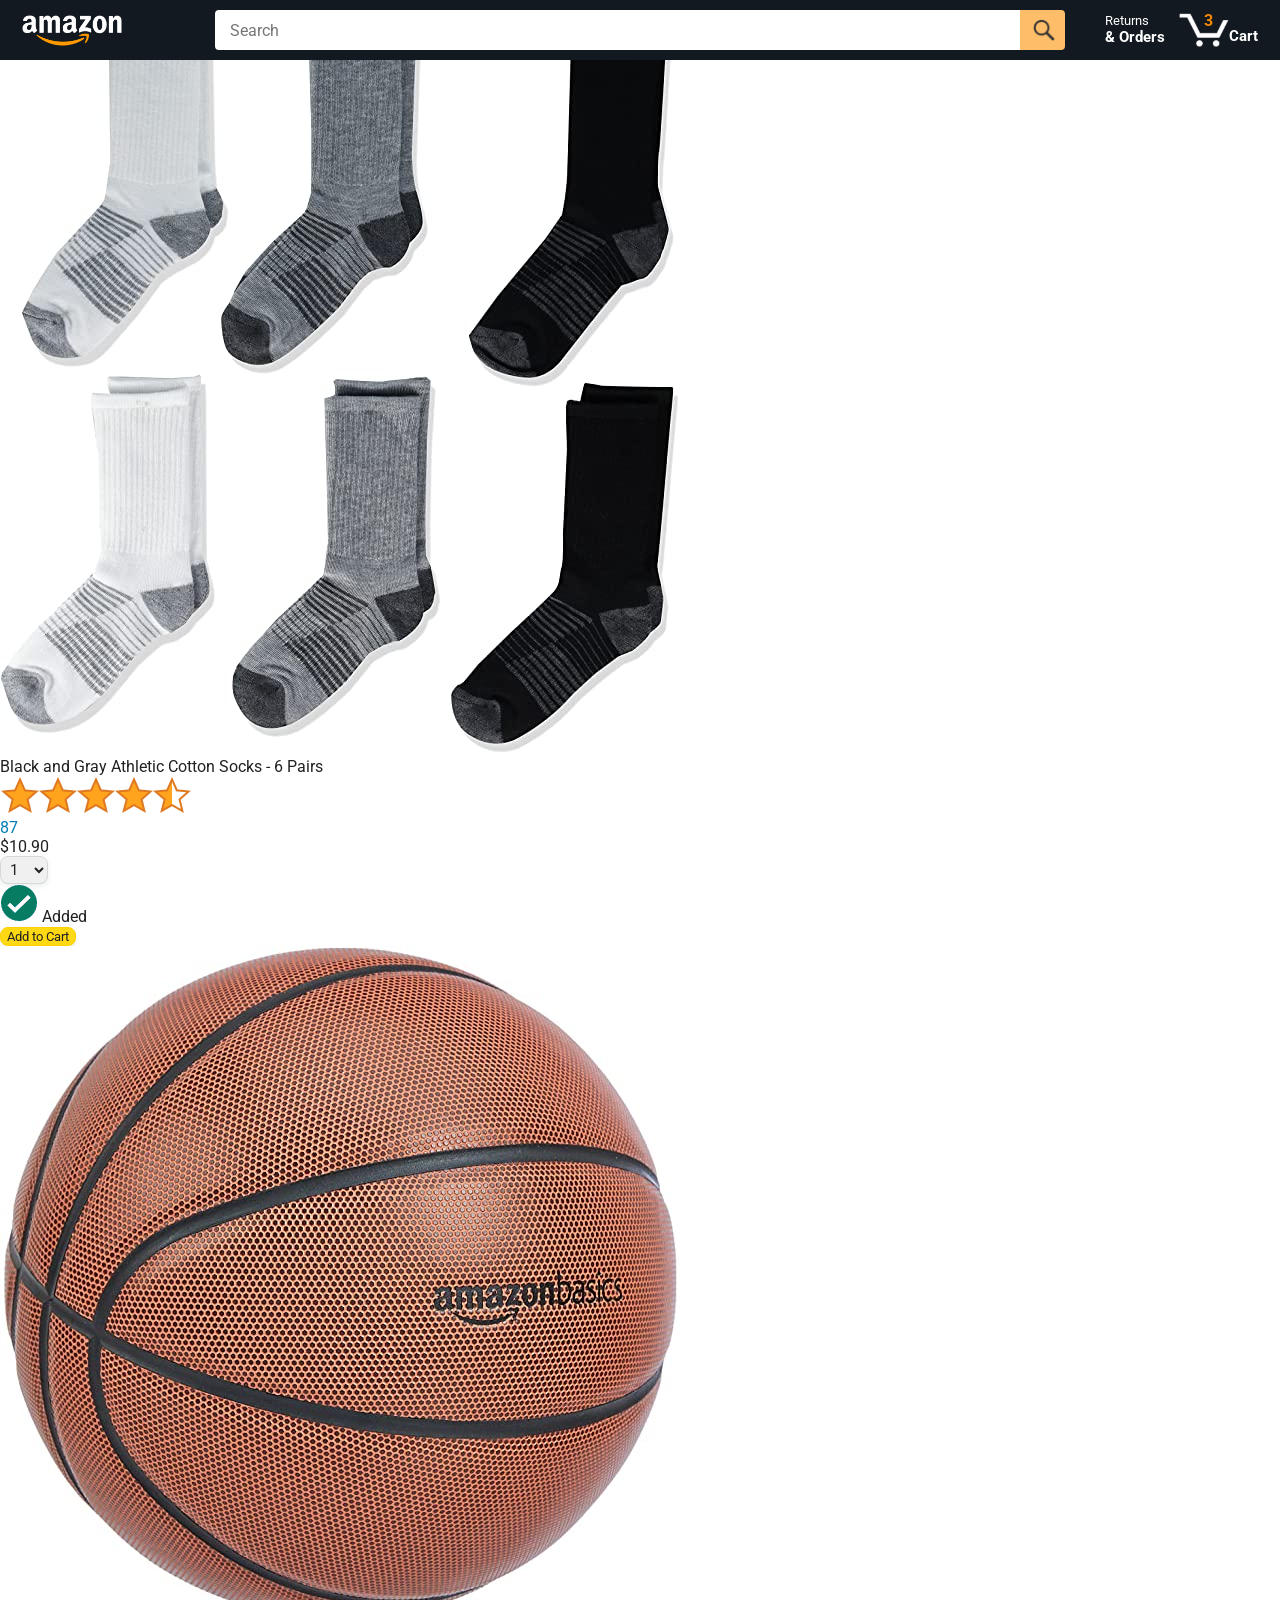
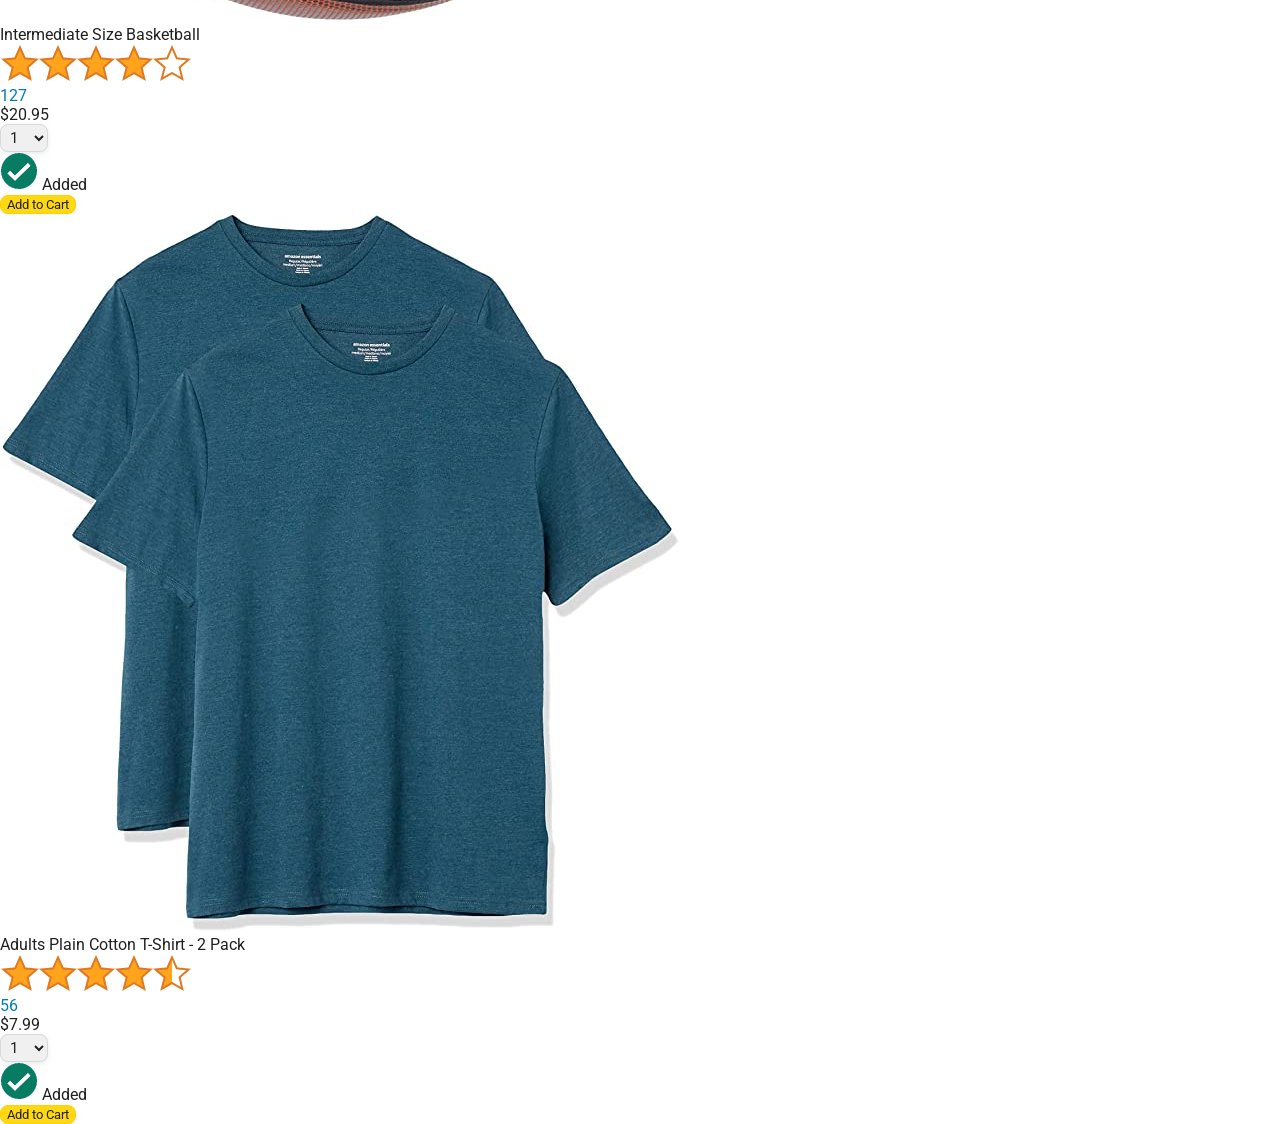
==== amazon.html @ 04059aeb "first commit" ====
<!DOCTYPE html>
<html>
  <head>
    <title>Amazon Project</title>

    <!-- This code is needed for responsive design to work.
      (Responsive design = make the website look good on
      smaller screen sizes like a phone or a tablet). -->
    <meta name="viewport" content="width=device-width, initial-scale=1">

    <!-- Load a font called Roboto from Google Fonts. -->
    <link rel="preconnect" href="https://fonts.googleapis.com">
    <link rel="preconnect" href="https://fonts.gstatic.com" crossorigin>
    <link href="https://fonts.googleapis.com/css2?family=Roboto:wght@400;500;700&display=swap" rel="stylesheet">

    <!-- Here are the CSS files for this page. -->
    <link rel="stylesheet" href="styles/shared/general.css">
    <link rel="stylesheet" href="styles/shared/amazon-header.css">
    <link rel="stylesheet" href="styles/pages/amazon.css">
  </head>
  <body>
    <div class="amazon-header">
      <div class="amazon-header-left-section">
        <a href="amazon.html" class="header-link">
          <img class="amazon-logo"
            src="images/amazon-logo-white.png">
          <img class="amazon-mobile-logo"
            src="images/amazon-mobile-logo-white.png">
        </a>
      </div>

      <div class="amazon-header-middle-section">
        <input class="search-bar" type="text" placeholder="Search">

        <button class="search-button">
          <img class="search-icon" src="images/icons/search-icon.png">
        </button>
      </div>
      <!-- loose-->
      <div class="amazon-header-right-section">
        <a class="orders-link header-link" href="orders.html">
          <span class="returns-text">Returns</span>
          <span class="orders-text">& Orders</span>
        </a>

        <a class="cart-link header-link" href="checkout.html">
          <img class="cart-icon" src="images/icons/cart-icon.png">
          <div class="cart-quantity">3</div>
          <div class="cart-text">Cart</div>
        </a>
      </div>
    </div>
    
    <div class="main">
      <div class="products-grid">
        <div class="product-container">
          <div class="product-image-container">
            <img class="product-image"
              src="images/products/athletic-cotton-socks-6-pairs.jpg">
          </div>

          <div class="product-name limit-text-to-2-lines">
            Black and Gray Athletic Cotton Socks - 6 Pairs
          </div>

          <div class="product-rating-container">
            <img class="product-rating-stars"
              src="images/ratings/rating-45.png">
            <div class="product-rating-count link-primary">
              87
            </div>
          </div>

          <div class="product-price">
            $10.90
          </div>

          <div class="product-quantity-container">
            <select>
              <option selected value="1">1</option>
              <option value="2">2</option>
              <option value="3">3</option>
              <option value="4">4</option>
              <option value="5">5</option>
              <option value="6">6</option>
              <option value="7">7</option>
              <option value="8">8</option>
              <option value="9">9</option>
              <option value="10">10</option>
            </select>
          </div>

          <div class="product-spacer"></div>

          <div class="added-to-cart">
            <img src="images/icons/checkmark.png">
            Added
          </div>

          <button class="add-to-cart-button button-primary">
            Add to Cart
          </button>
        </div>

        <div class="product-container">
          <div class="product-image-container">
            <img class="product-image"
              src="images/products/intermediate-composite-basketball.jpg">
          </div>

          <div class="product-name limit-text-to-2-lines">
            Intermediate Size Basketball
          </div>

          <div class="product-rating-container">
            <img class="product-rating-stars"
              src="images/ratings/rating-40.png">
            <div class="product-rating-count link-primary">
              127
            </div>
          </div>

          <div class="product-price">
            $20.95
          </div>

          <div class="product-quantity-container">
            <select>
              <option selected value="1">1</option>
              <option value="2">2</option>
              <option value="3">3</option>
              <option value="4">4</option>
              <option value="5">5</option>
              <option value="6">6</option>
              <option value="7">7</option>
              <option value="8">8</option>
              <option value="9">9</option>
              <option value="10">10</option>
            </select>
          </div>

          <div class="product-spacer"></div>

          <div class="added-to-cart">
            <img src="images/icons/checkmark.png">
            Added
          </div>

          <button class="add-to-cart-button button-primary">
            Add to Cart
          </button>
        </div>

        <div class="product-container">
          <div class="product-image-container">
            <img class="product-image"
              src="images/products/adults-plain-cotton-tshirt-2-pack-teal.jpg">
          </div>

          <div class="product-name limit-text-to-2-lines">
            Adults Plain Cotton T-Shirt - 2 Pack
          </div>

          <div class="product-rating-container">
            <img class="product-rating-stars"
              src="images/ratings/rating-45.png">
            <div class="product-rating-count link-primary">
              56
            </div>
          </div>

          <div class="product-price">
            $7.99
          </div>

          <div class="product-quantity-container">
            <select>
              <option selected value="1">1</option>
              <option value="2">2</option>
              <option value="3">3</option>
              <option value="4">4</option>
              <option value="5">5</option>
              <option value="6">6</option>
              <option value="7">7</option>
              <option value="8">8</option>
              <option value="9">9</option>
              <option value="10">10</option>
            </select>
          </div>

          <div class="product-spacer"></div>

          <div class="added-to-cart">
            <img src="images/icons/checkmark.png">
            Added
          </div>

          <button class="add-to-cart-button button-primary">
            Add to Cart
          </button>
        </div>
      </div>
    </div>
  </body>
</html>
---- styles/shared/general.css ----
body {
  font-family: Roboto, Arial;
  color: rgb(33, 33, 33);
  /* The <body> element has a default margin of 8px
     on all sides. This removes the default margins. */
  margin: 0;
}

/* <p> elements have a default margin on the top
   and bottom. This removes the default margins. */
p {
  margin: 0;
}

button {
  cursor: pointer;
}

select {
  cursor: pointer;
}

input, select, button {
  font-family: Roboto, Arial;
}

.button-primary {
  color: rgb(33, 33, 33);
  background-color: rgb(255, 216, 20);
  border: 1px solid rgb(252, 210, 0);
  border-radius: 8px;
  cursor: pointer;
  box-shadow: 0 2px 5px rgba(213, 217, 217, 0.5);
}

.button-primary:hover {
  background-color: rgb(247, 202, 0);
  border: 1px solid rgb(242, 194, 0);
}

.button-primary:active {
  background: rgb(255, 216, 20);
  border-color: rgb(252, 210, 0);
  box-shadow: none;
}

.button-secondary {
  color: rgb(33, 33, 33);
  background: white;
  border: 1px solid rgb(213, 217, 217);
  border-radius: 8px;
  cursor: pointer;
  box-shadow: 0 2px 5px rgba(213, 217, 217, 0.5);
}

.button-secondary:hover {
  background-color: rgb(247, 250, 250);
}

.button-secondary:active {
  background-color: rgb(237, 253, 255);
  box-shadow: none;
}

/* These styles will limit text to 2 lines. Anything
   beyond 2 lines will be replaced with "..."
   You can find this code by using an A.I. tool or by
   searching in Google.
   https://css-tricks.com/almanac/properties/l/line-clamp/ */
.limit-text-to-2-lines {
  display: -webkit-box;
  -webkit-line-clamp: 2;
  -webkit-box-orient: vertical;
  overflow: hidden;
}

.link-primary {
  color: rgb(1, 124, 182);
  cursor: pointer;
}

.link-primary:hover {
  color: rgb(196, 80, 0);
}

/* Styles for dropdown selectors. */
select {
  color: rgb(33, 33, 33);
  background-color: rgb(240, 240, 240);
  border: 1px solid rgb(213, 217, 217);
  border-radius: 8px;
  padding: 3px 5px;
  font-size: 15px;
  cursor: pointer;
  box-shadow: 0 2px 5px rgba(213, 217, 217, 0.5);
}

select:focus,
input:focus {
  outline: 2px solid rgb(255, 153, 0);
}
---- styles/shared/amazon-header.css ----
.amazon-header {
  background-color: rgb(19, 25, 33);
  color: white;
  padding-left: 15px;
  padding-right: 15px;

  display: flex;
  align-items: center;
  justify-content: space-between;

  position: fixed;
  top: 0;
  left: 0;
  right: 0;
  height: 60px;
}

.amazon-header-left-section {
  width: 180px;
}

@media (max-width: 800px) {
  .amazon-header-left-section {
    width: unset;
  }
}

.header-link {
  display: inline-block;
  padding: 6px;
  border-radius: 2px;
  cursor: pointer;
  text-decoration: none;
  border: 1px solid rgba(0, 0, 0, 0);
}

.header-link:hover {
  border: 1px solid white;
}

.amazon-logo {
  width: 100px;
  margin-top: 5px;
}

.amazon-mobile-logo {
  display: none;
}

@media (max-width: 575px) {
  .amazon-logo {
    display: none;
  }

  .amazon-mobile-logo {
    display: block;
    height: 35px;
    margin-top: 5px;
  }
}

.amazon-header-middle-section {
  flex: 1;
  max-width: 850px;
  margin-left: 10px;
  margin-right: 10px;
  display: flex;
}

.search-bar {
  flex: 1;
  width: 0;
  font-size: 16px;
  height: 38px;
  padding-left: 15px;
  border: none;
  border-top-left-radius: 4px;
  border-bottom-left-radius: 4px;
  border-top-right-radius: 0;
  border-bottom-right-radius: 0;
}

.search-button {
  background-color: rgb(254, 189, 105);
  border: none;
  width: 45px;
  height: 40px;
  border-top-right-radius: 4px;
  border-bottom-right-radius: 4px;
  flex-shrink: 0;
}

.search-icon {
  height: 22px;
  margin-left: 2px;
  margin-top: 3px;
}

.amazon-header-right-section {
  width: 180px;
  flex-shrink: 0;
  display: flex;
  justify-content: end;
}

.orders-link {
  color: white;
}

.returns-text {
  display: block;
  font-size: 13px;
}

.orders-text {
  display: block;
  font-size: 15px;
  font-weight: 700;
}

.cart-link {
  color: white;
  display: flex;
  align-items: center;
  position: relative;
}

.cart-icon {
  width: 50px;
}

.cart-text {
  margin-top: 12px;
  font-size: 15px;
  font-weight: 700;
}

.cart-quantity {
  color: rgb(240, 136, 4);
  font-size: 16px;
  font-weight: 700;

  position: absolute;
  top: 4px;
  left: 22px;
  
  width: 26px;
  text-align: center;
}
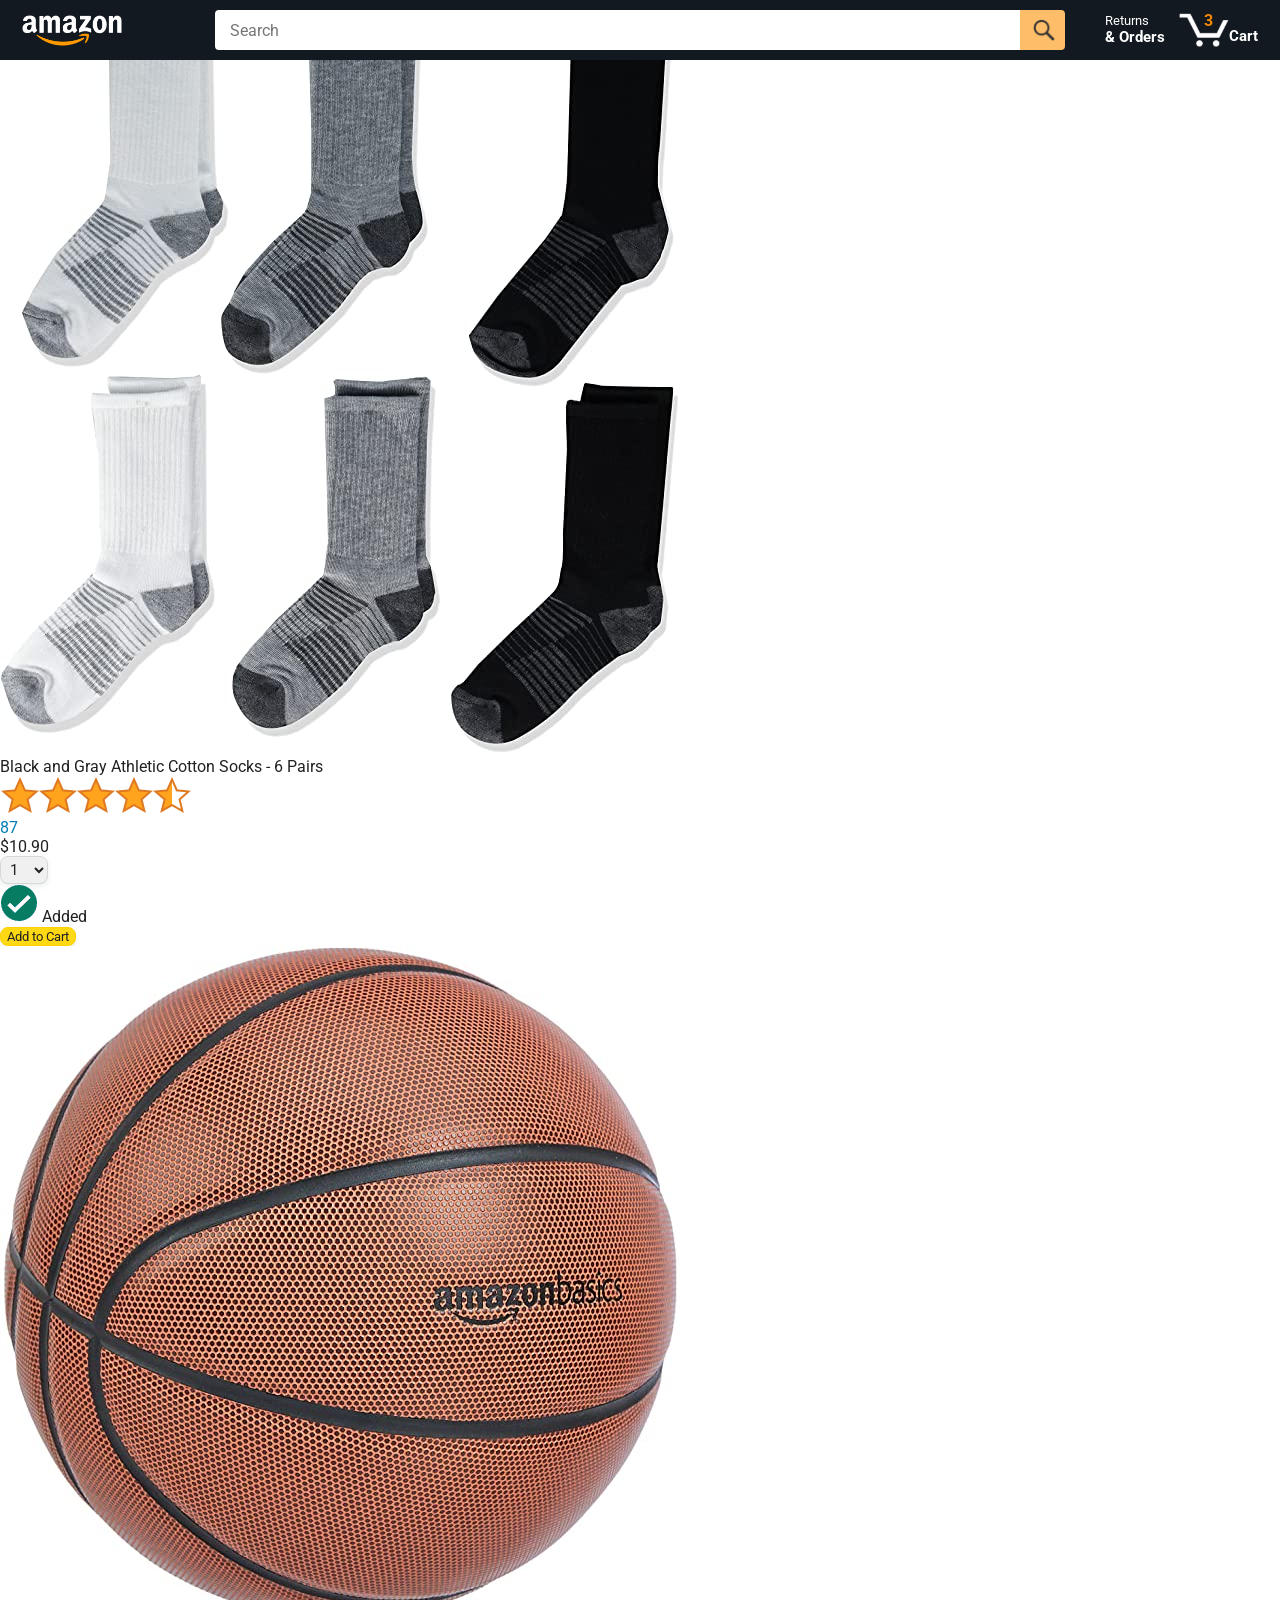
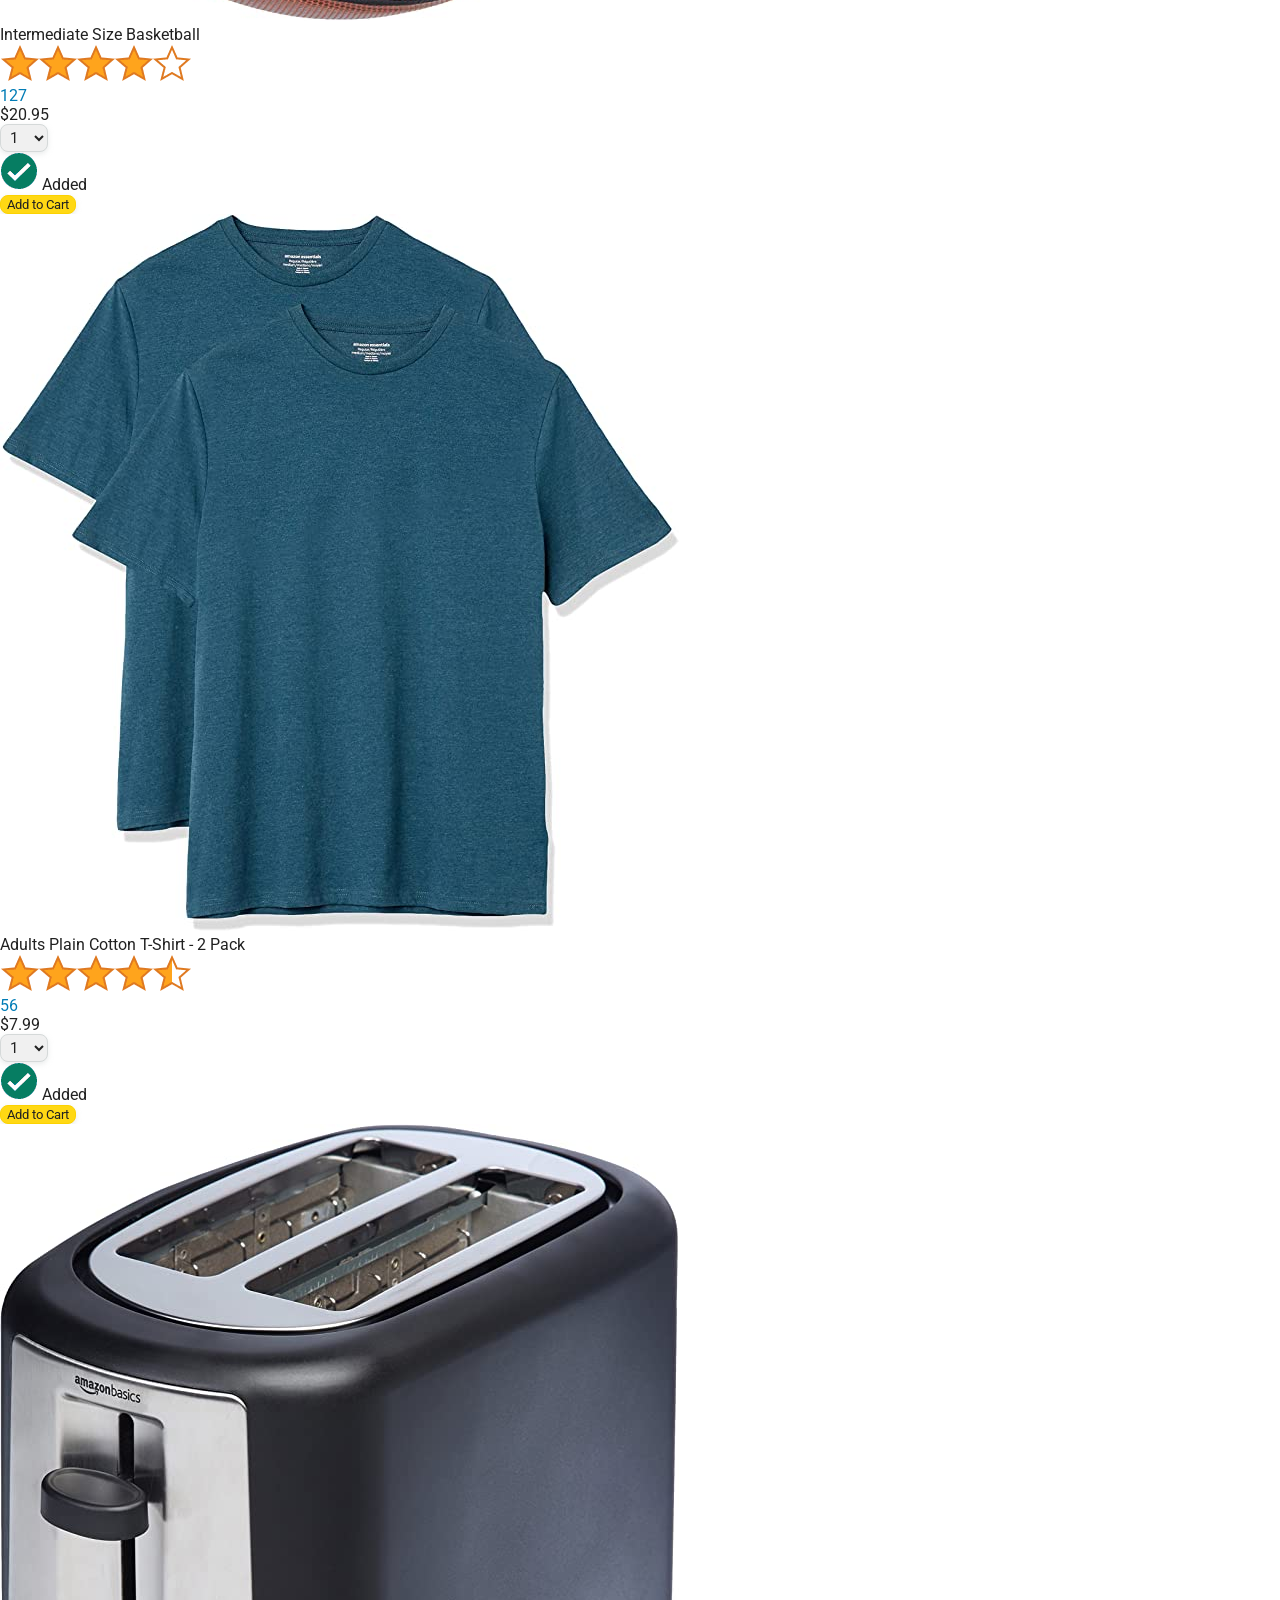
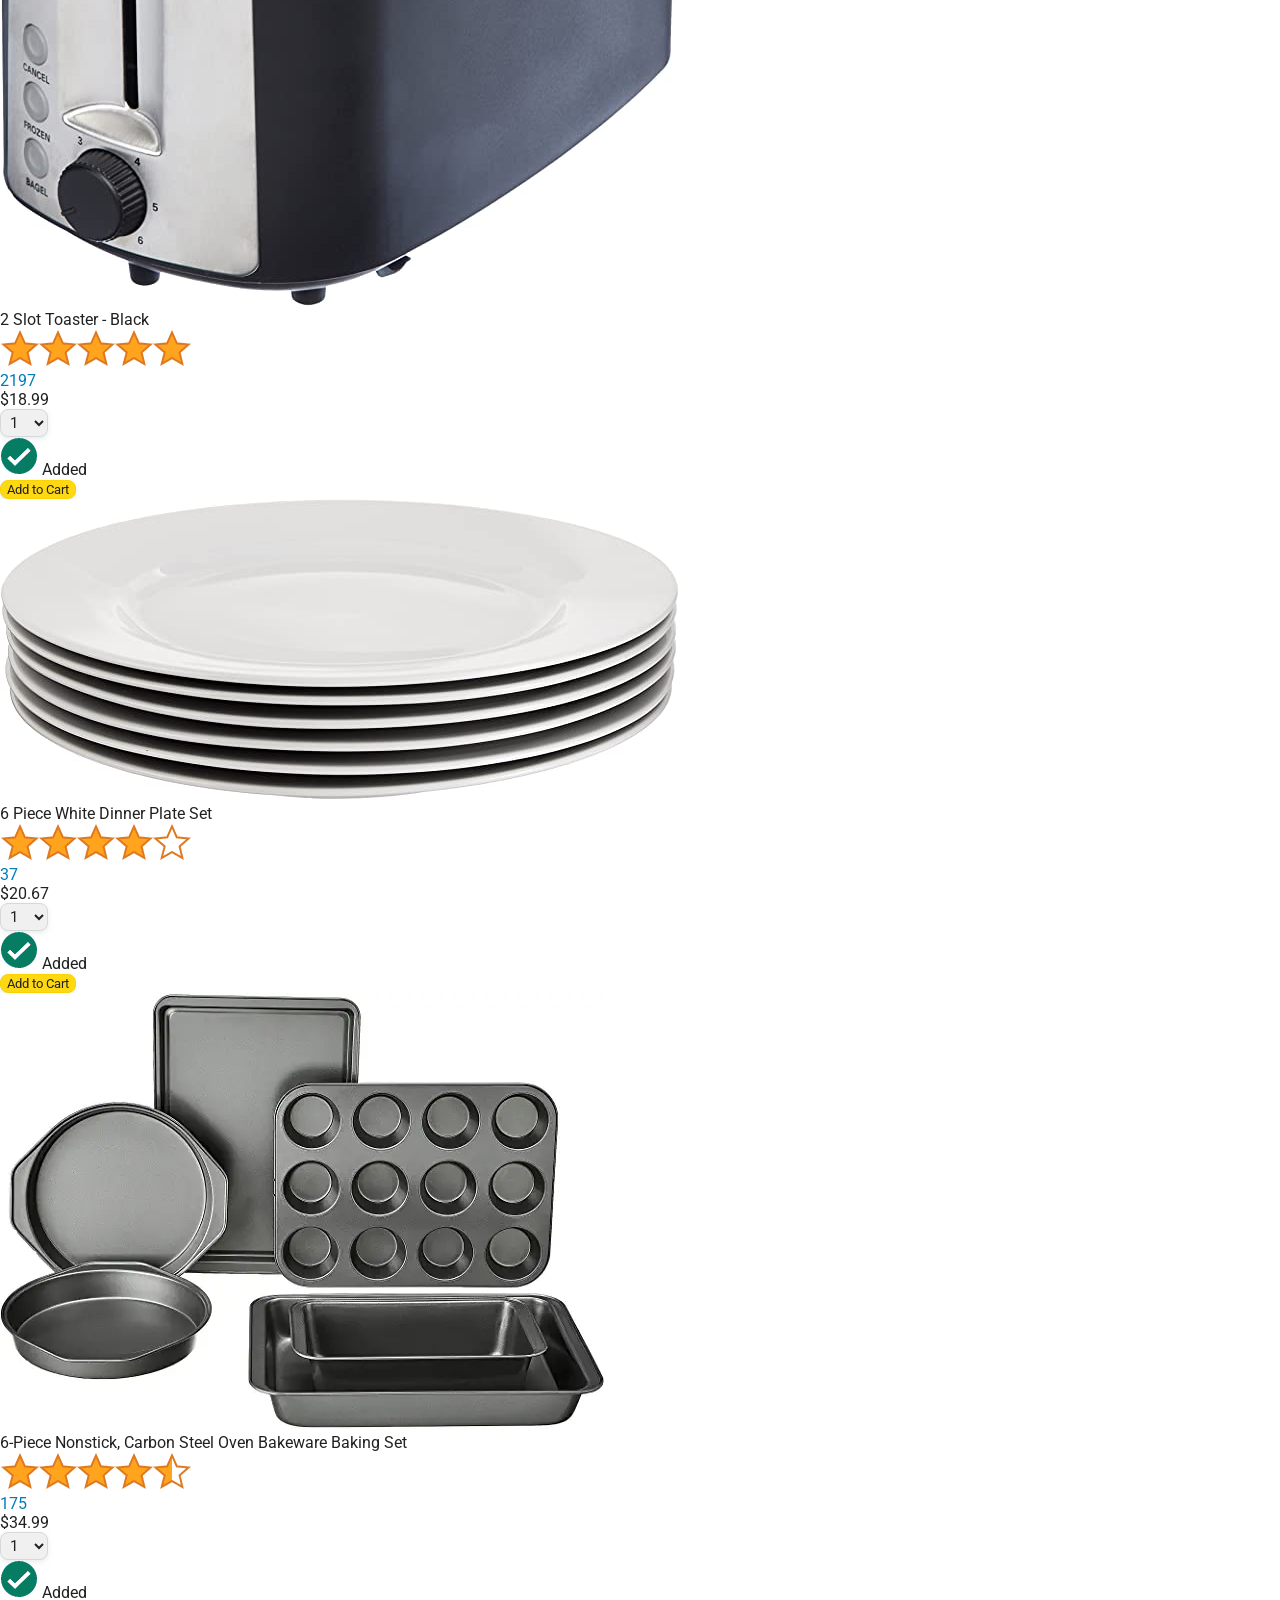
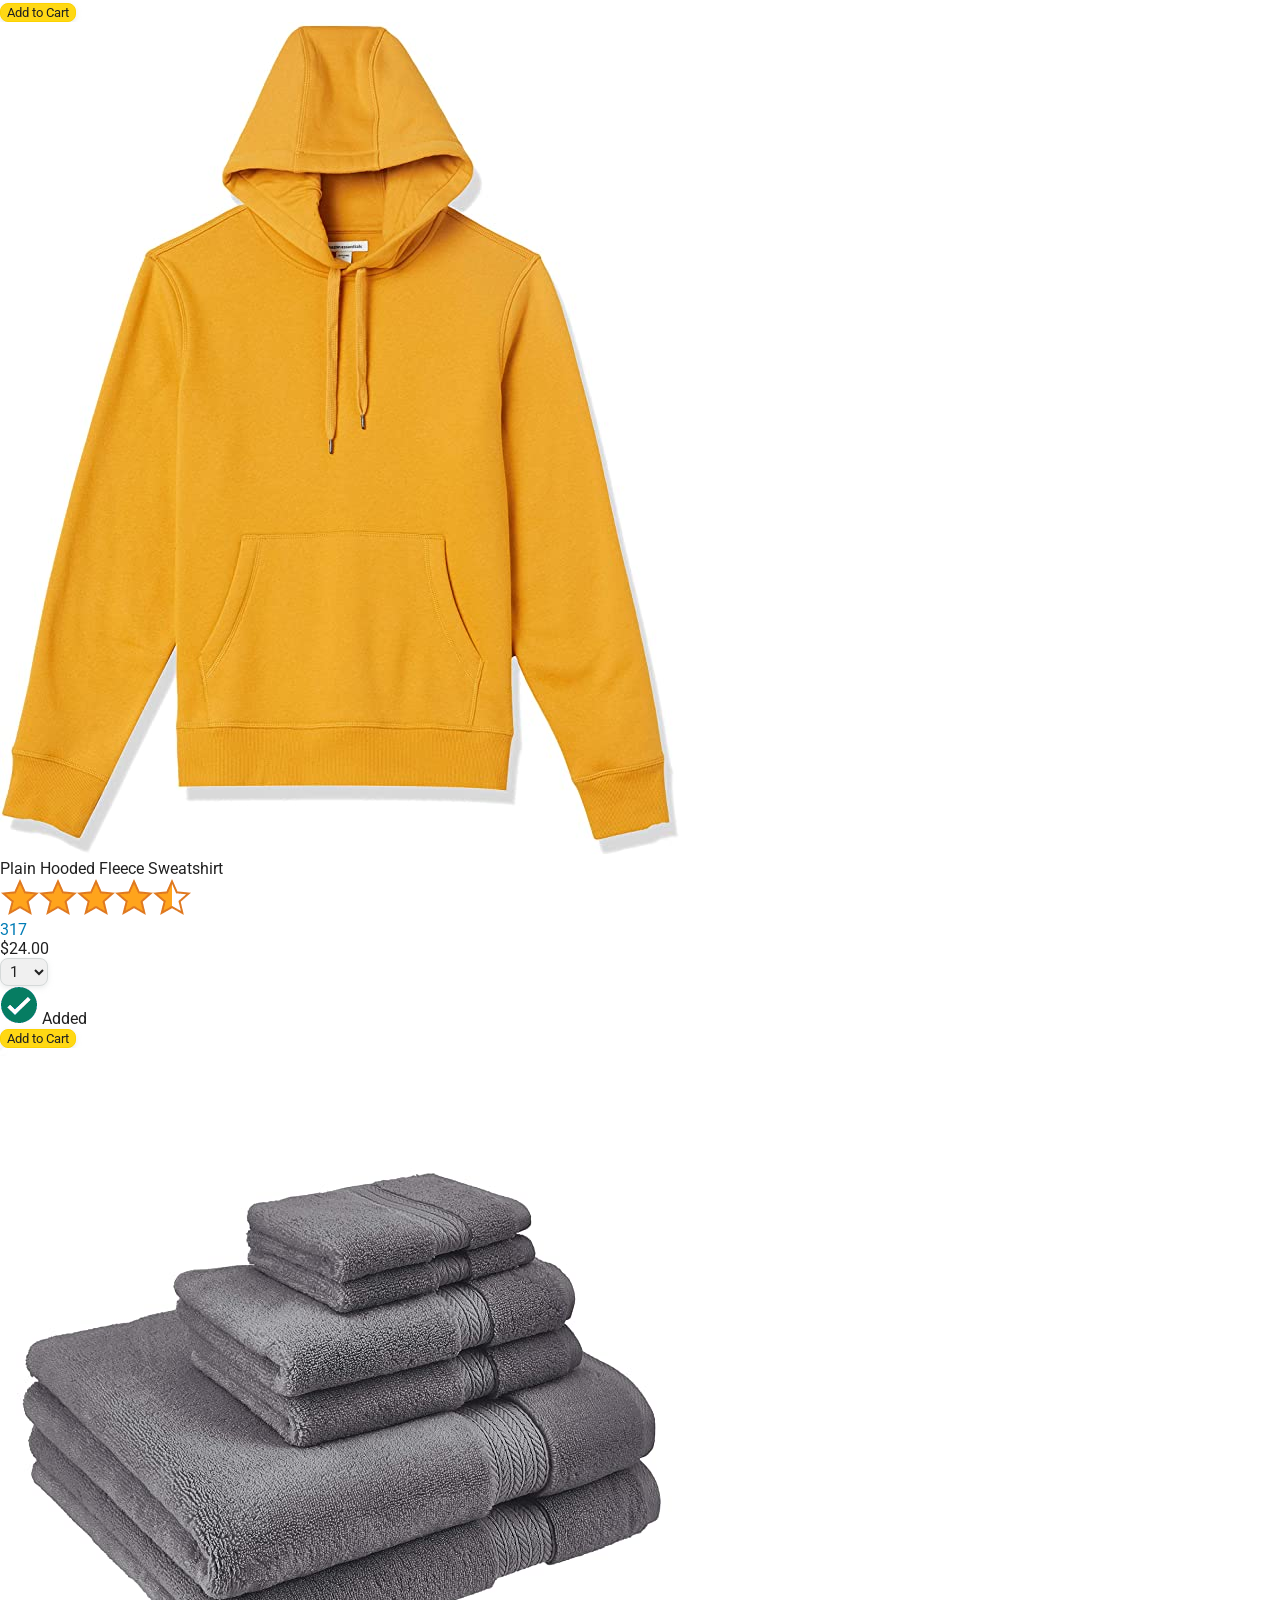
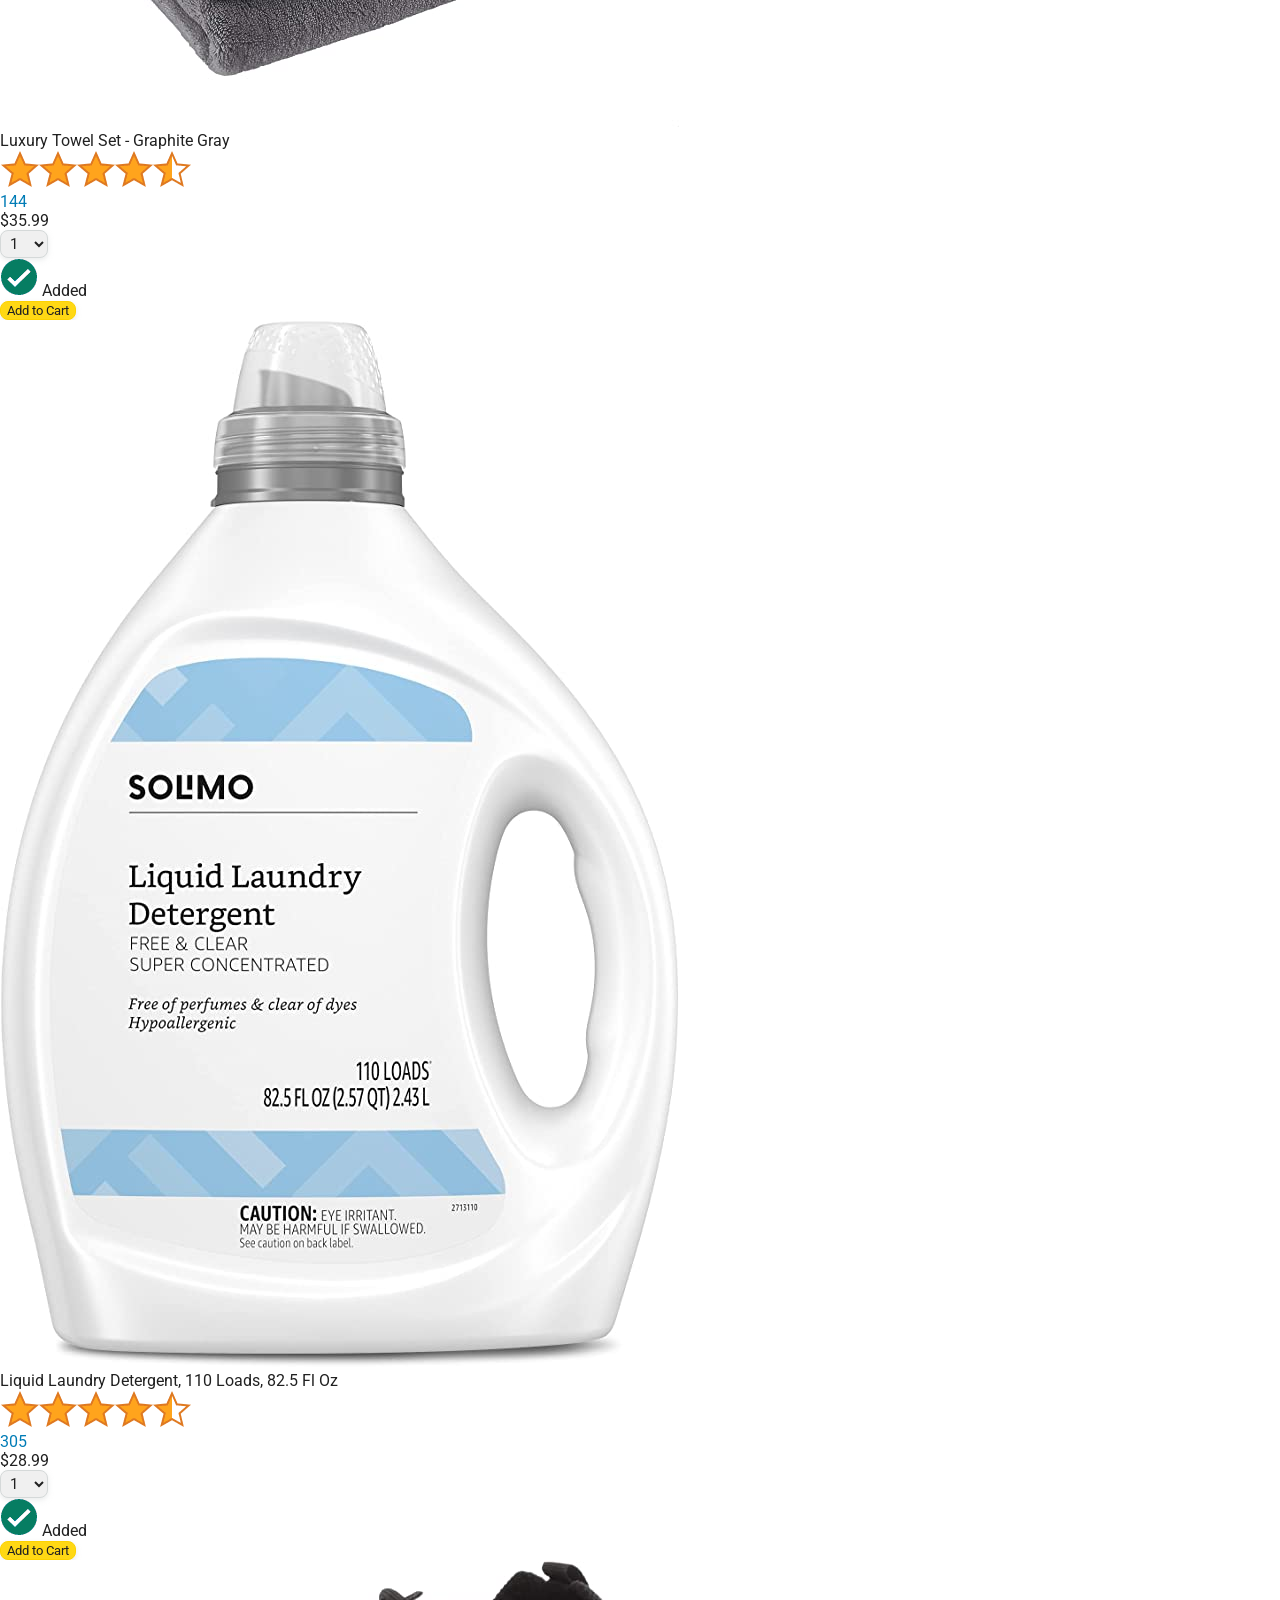
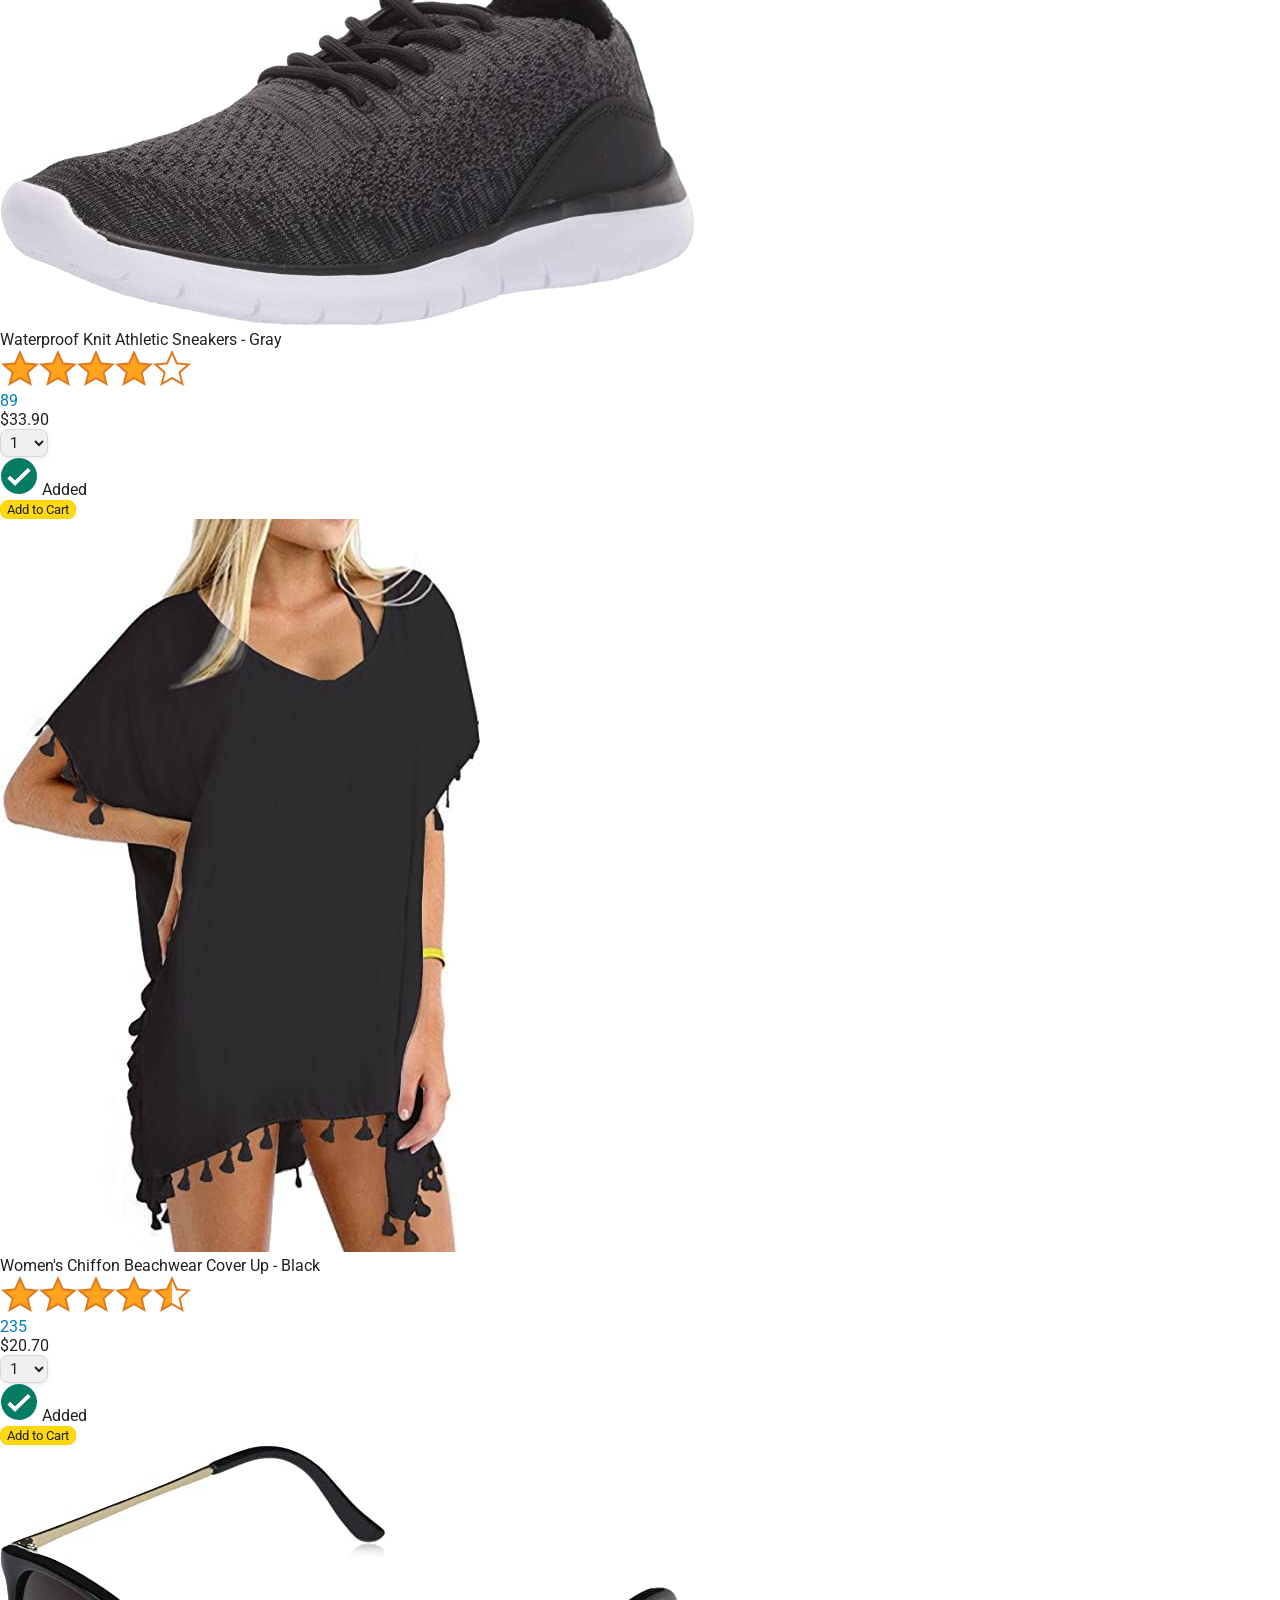
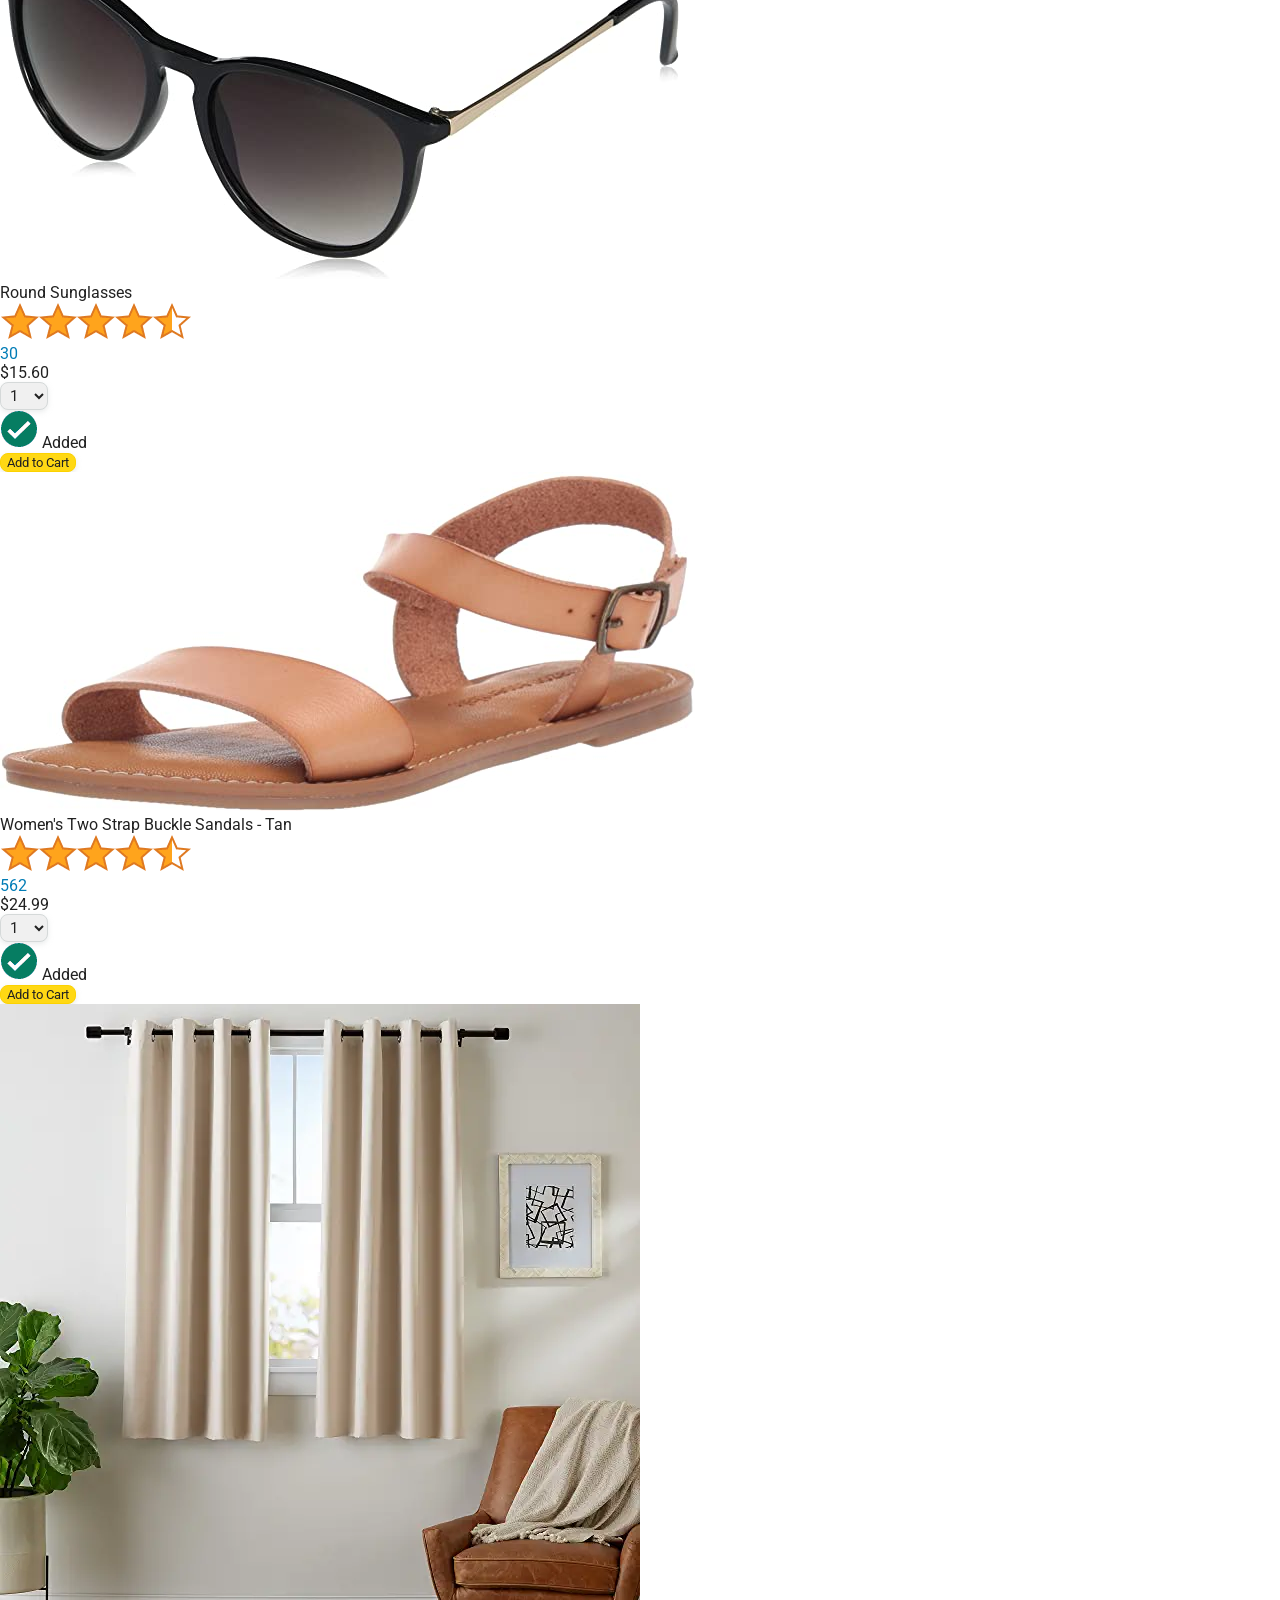
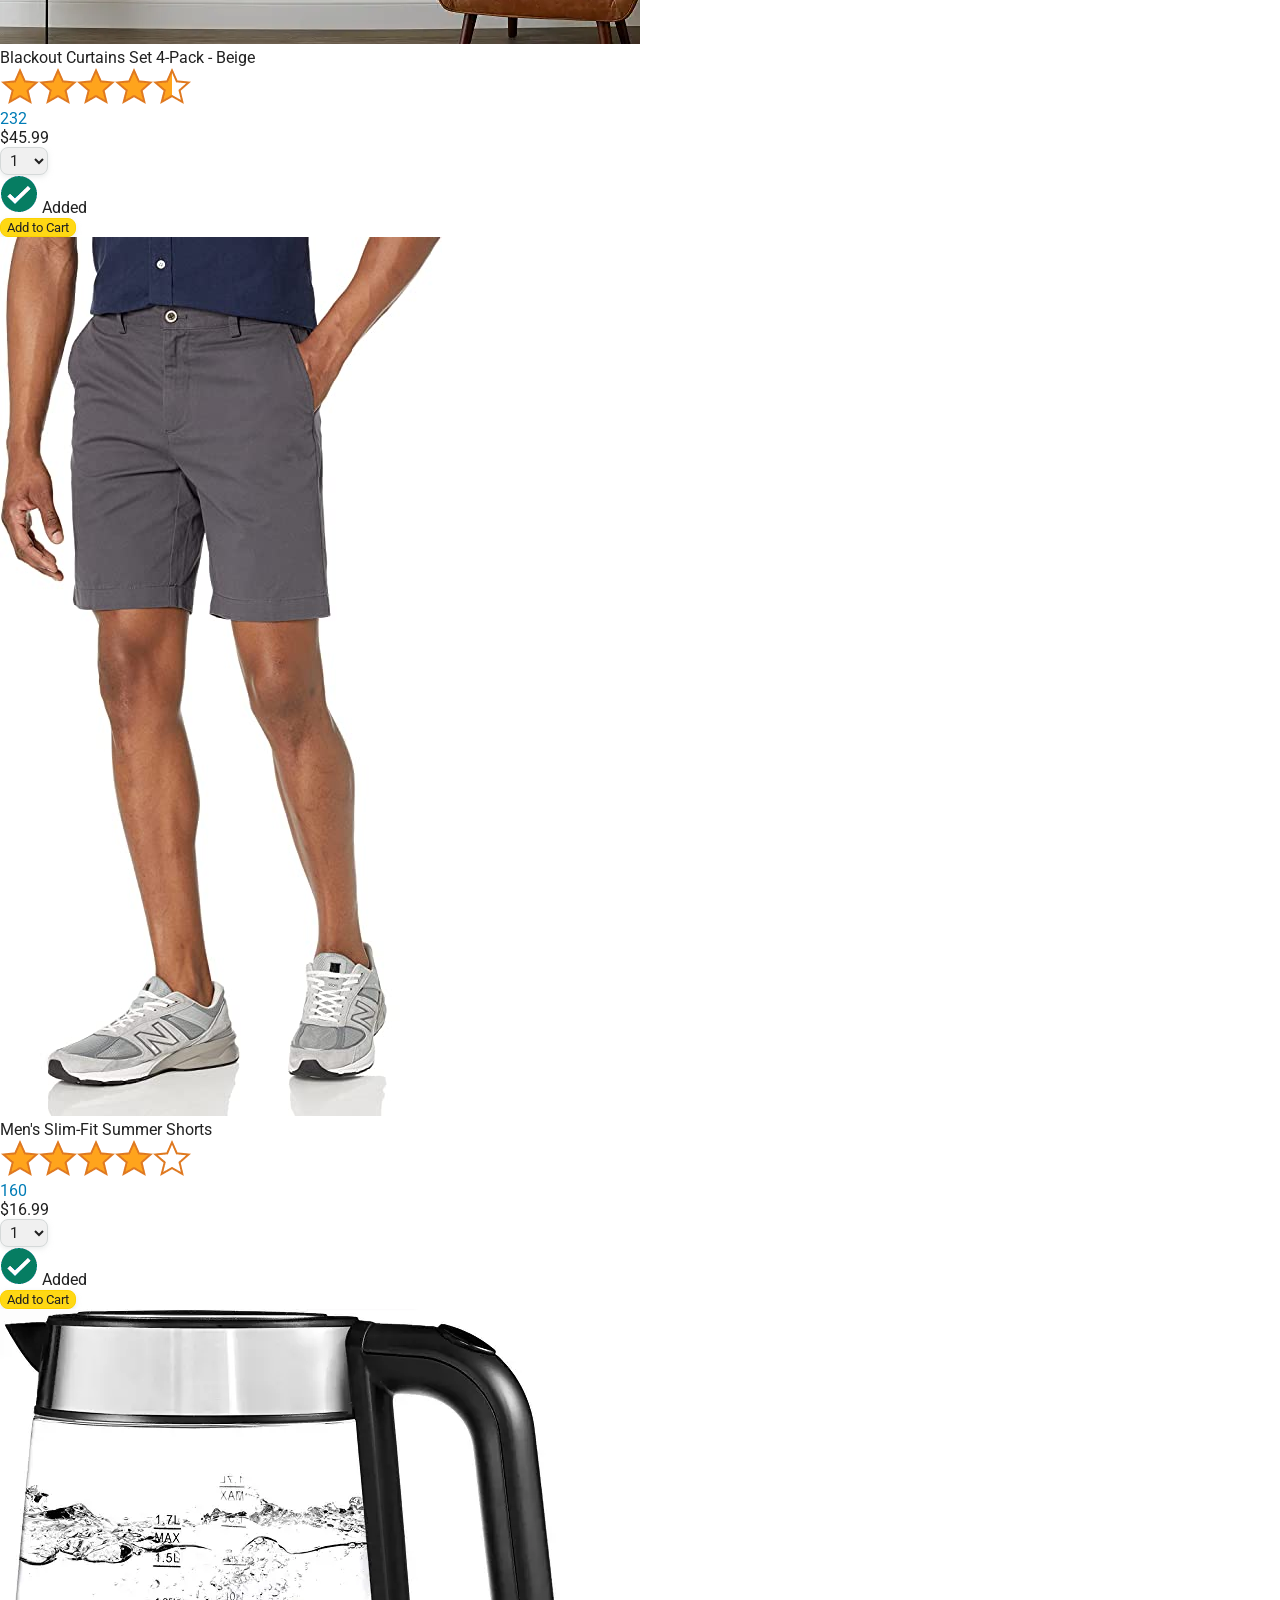
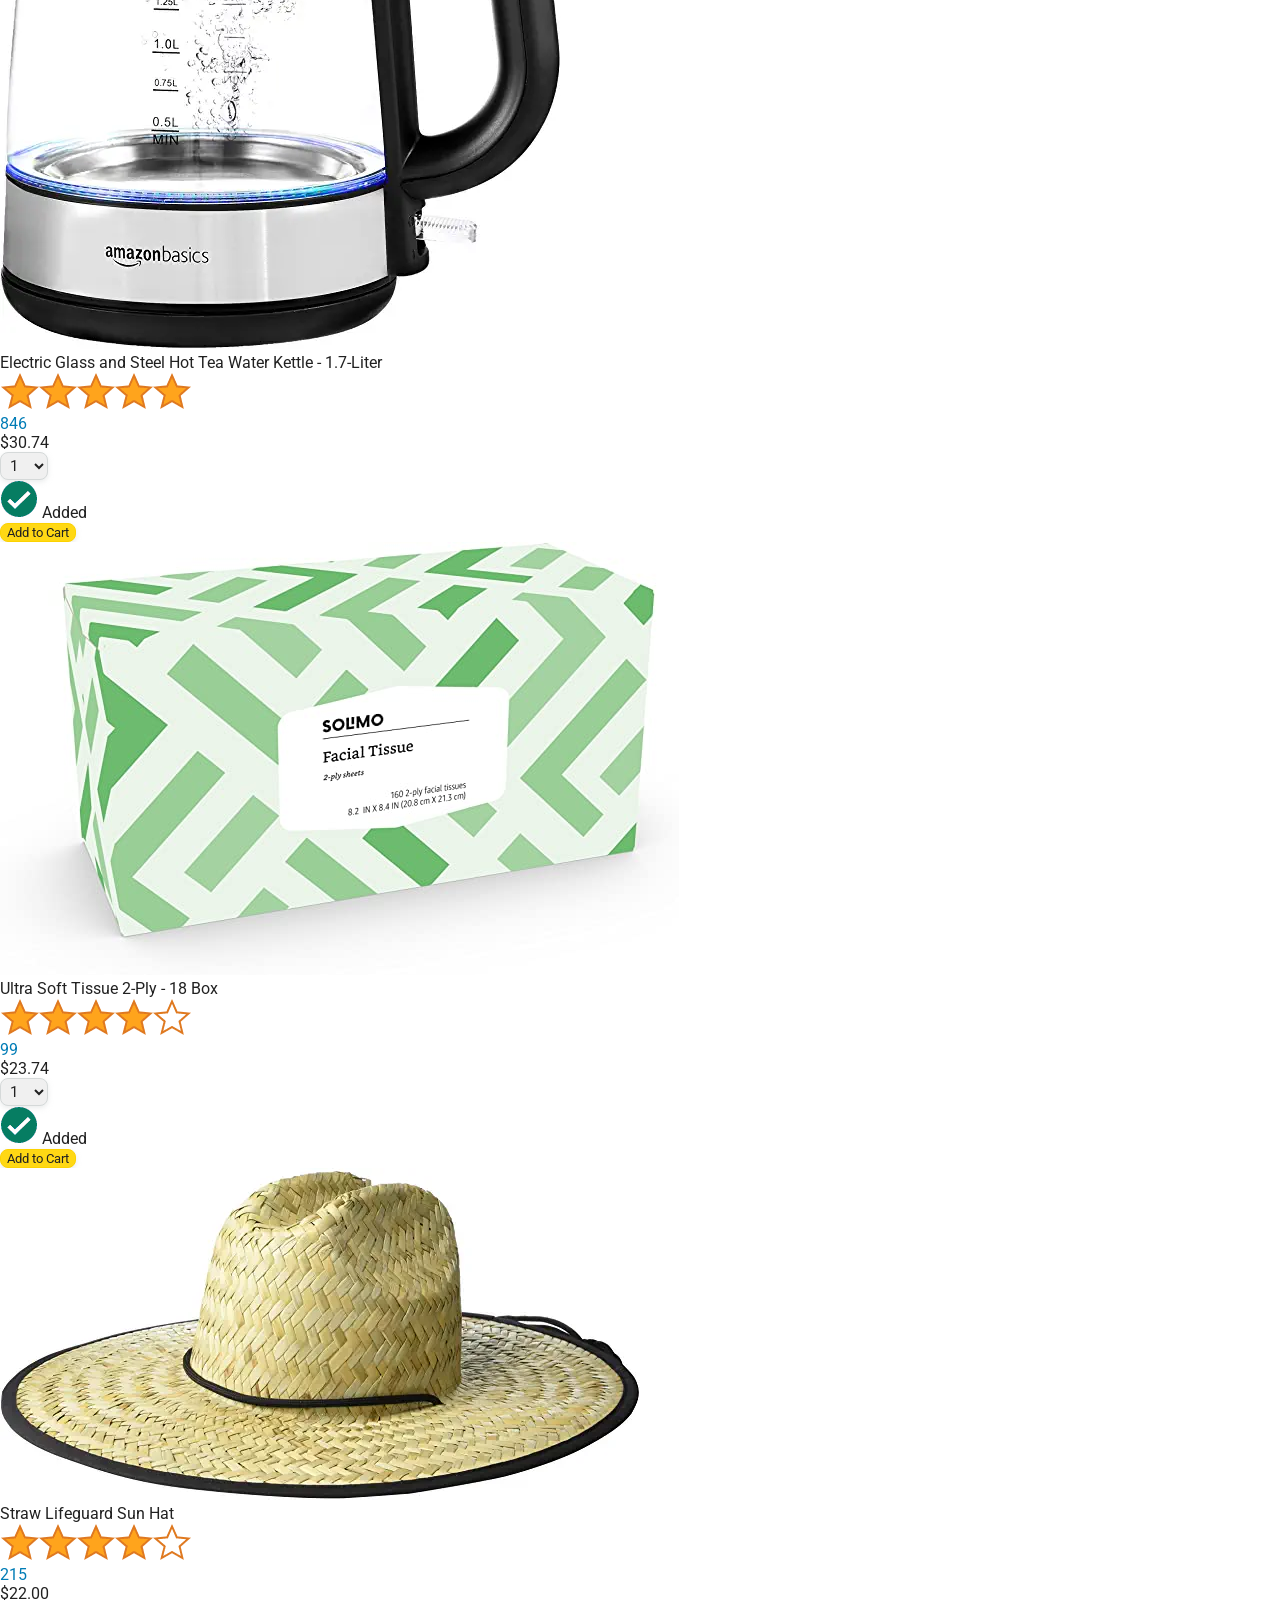
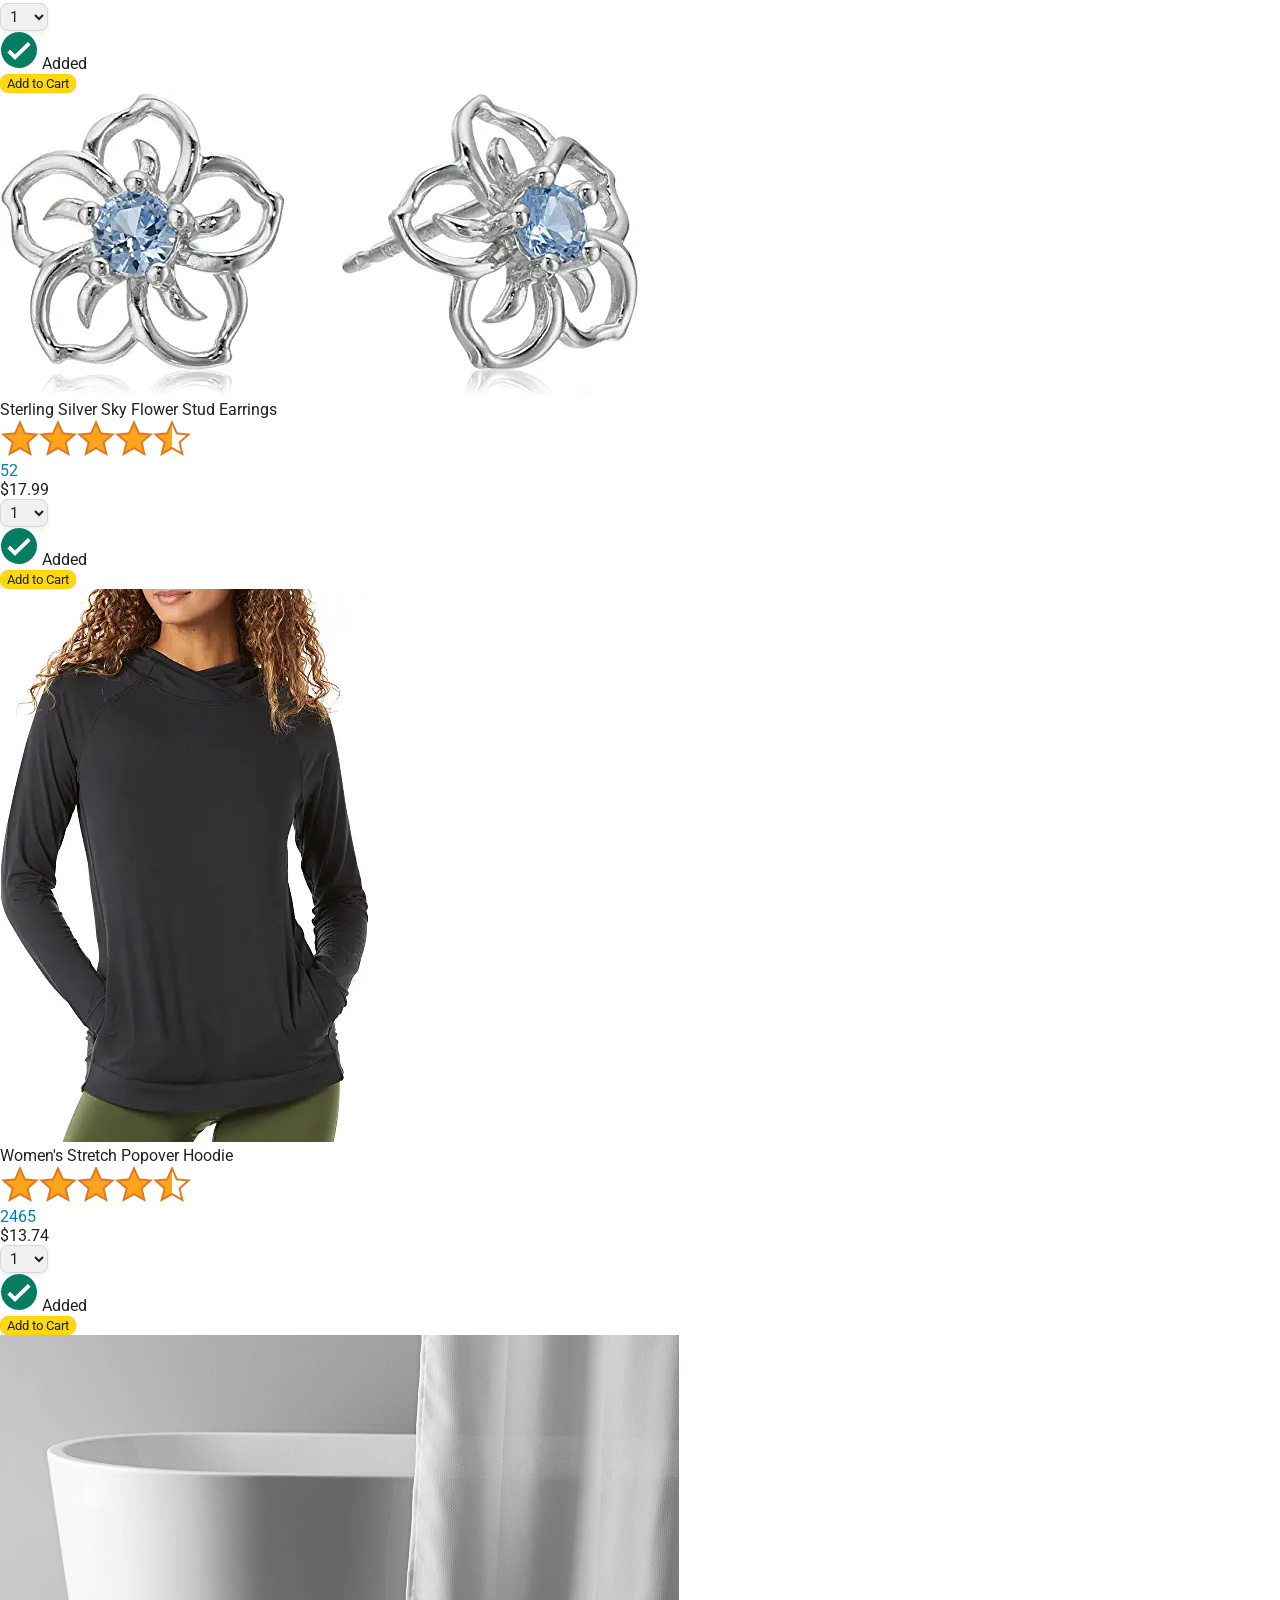
==== commit 6adf57d1: "use product.js" ====
--- a/amazon.html
+++ b/amazon.html
@@ -53,153 +53,10 @@
     
     <div class="main">
       <div class="products-grid">
-        <div class="product-container">
-          <div class="product-image-container">
-            <img class="product-image"
-              src="images/products/athletic-cotton-socks-6-pairs.jpg">
-          </div>
-
-          <div class="product-name limit-text-to-2-lines">
-            Black and Gray Athletic Cotton Socks - 6 Pairs
-          </div>
-
-          <div class="product-rating-container">
-            <img class="product-rating-stars"
-              src="images/ratings/rating-45.png">
-            <div class="product-rating-count link-primary">
-              87
-            </div>
-          </div>
-
-          <div class="product-price">
-            $10.90
-          </div>
-
-          <div class="product-quantity-container">
-            <select>
-              <option selected value="1">1</option>
-              <option value="2">2</option>
-              <option value="3">3</option>
-              <option value="4">4</option>
-              <option value="5">5</option>
-              <option value="6">6</option>
-              <option value="7">7</option>
-              <option value="8">8</option>
-              <option value="9">9</option>
-              <option value="10">10</option>
-            </select>
-          </div>
-
-          <div class="product-spacer"></div>
-
-          <div class="added-to-cart">
-            <img src="images/icons/checkmark.png">
-            Added
-          </div>
-
-          <button class="add-to-cart-button button-primary">
-            Add to Cart
-          </button>
-        </div>
-
-        <div class="product-container">
-          <div class="product-image-container">
-            <img class="product-image"
-              src="images/products/intermediate-composite-basketball.jpg">
-          </div>
-
-          <div class="product-name limit-text-to-2-lines">
-            Intermediate Size Basketball
-          </div>
-
-          <div class="product-rating-container">
-            <img class="product-rating-stars"
-              src="images/ratings/rating-40.png">
-            <div class="product-rating-count link-primary">
-              127
-            </div>
-          </div>
-
-          <div class="product-price">
-            $20.95
-          </div>
-
-          <div class="product-quantity-container">
-            <select>
-              <option selected value="1">1</option>
-              <option value="2">2</option>
-              <option value="3">3</option>
-              <option value="4">4</option>
-              <option value="5">5</option>
-              <option value="6">6</option>
-              <option value="7">7</option>
-              <option value="8">8</option>
-              <option value="9">9</option>
-              <option value="10">10</option>
-            </select>
-          </div>
-
-          <div class="product-spacer"></div>
-
-          <div class="added-to-cart">
-            <img src="images/icons/checkmark.png">
-            Added
-          </div>
-
-          <button class="add-to-cart-button button-primary">
-            Add to Cart
-          </button>
-        </div>
-
-        <div class="product-container">
-          <div class="product-image-container">
-            <img class="product-image"
-              src="images/products/adults-plain-cotton-tshirt-2-pack-teal.jpg">
-          </div>
-
-          <div class="product-name limit-text-to-2-lines">
-            Adults Plain Cotton T-Shirt - 2 Pack
-          </div>
-
-          <div class="product-rating-container">
-            <img class="product-rating-stars"
-              src="images/ratings/rating-45.png">
-            <div class="product-rating-count link-primary">
-              56
-            </div>
-          </div>
-
-          <div class="product-price">
-            $7.99
-          </div>
-
-          <div class="product-quantity-container">
-            <select>
-              <option selected value="1">1</option>
-              <option value="2">2</option>
-              <option value="3">3</option>
-              <option value="4">4</option>
-              <option value="5">5</option>
-              <option value="6">6</option>
-              <option value="7">7</option>
-              <option value="8">8</option>
-              <option value="9">9</option>
-              <option value="10">10</option>
-            </select>
-          </div>
-
-          <div class="product-spacer"></div>
-
-          <div class="added-to-cart">
-            <img src="images/icons/checkmark.png">
-            Added
-          </div>
-
-          <button class="add-to-cart-button button-primary">
-            Add to Cart
-          </button>
-        </div>
+       
       </div>
     </div>
+    <script src="data/products.js"></script>
+    <script src="scripts/amazon.js"> </script>
   </body>
 </html>
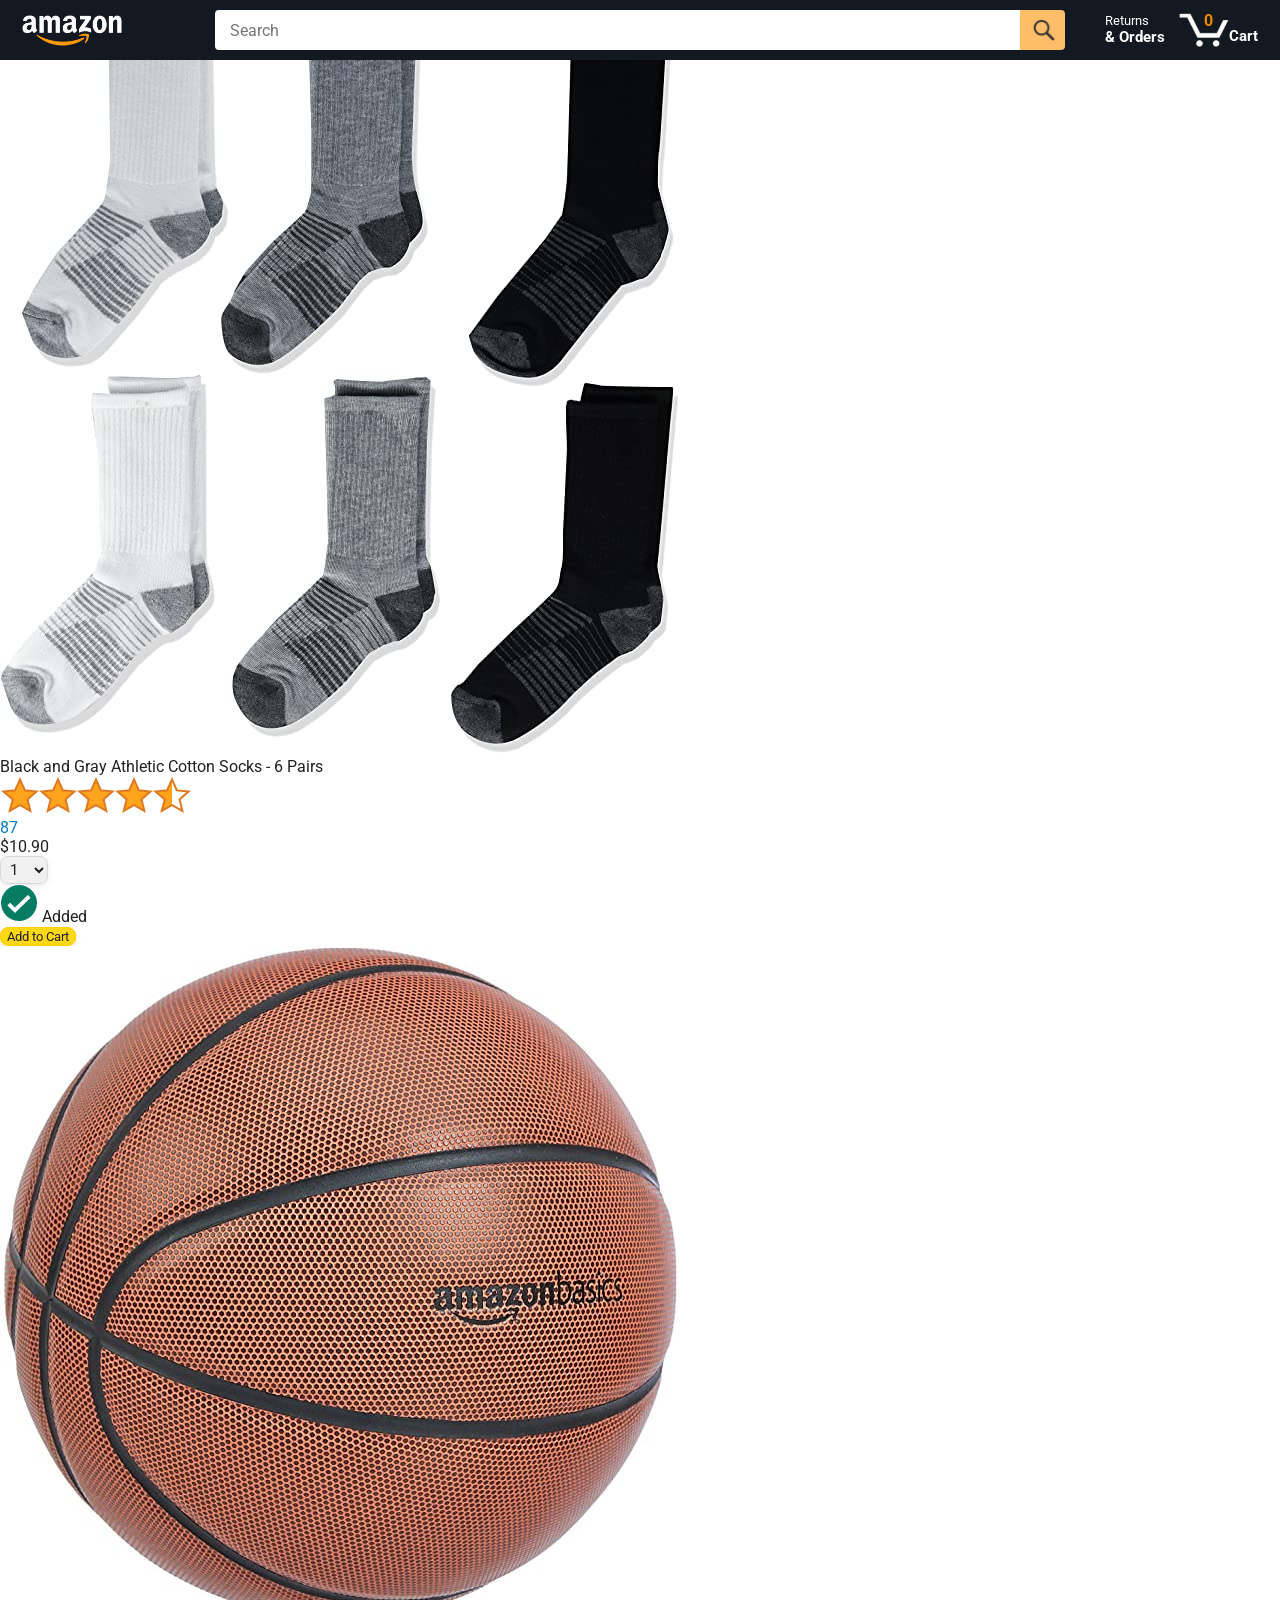
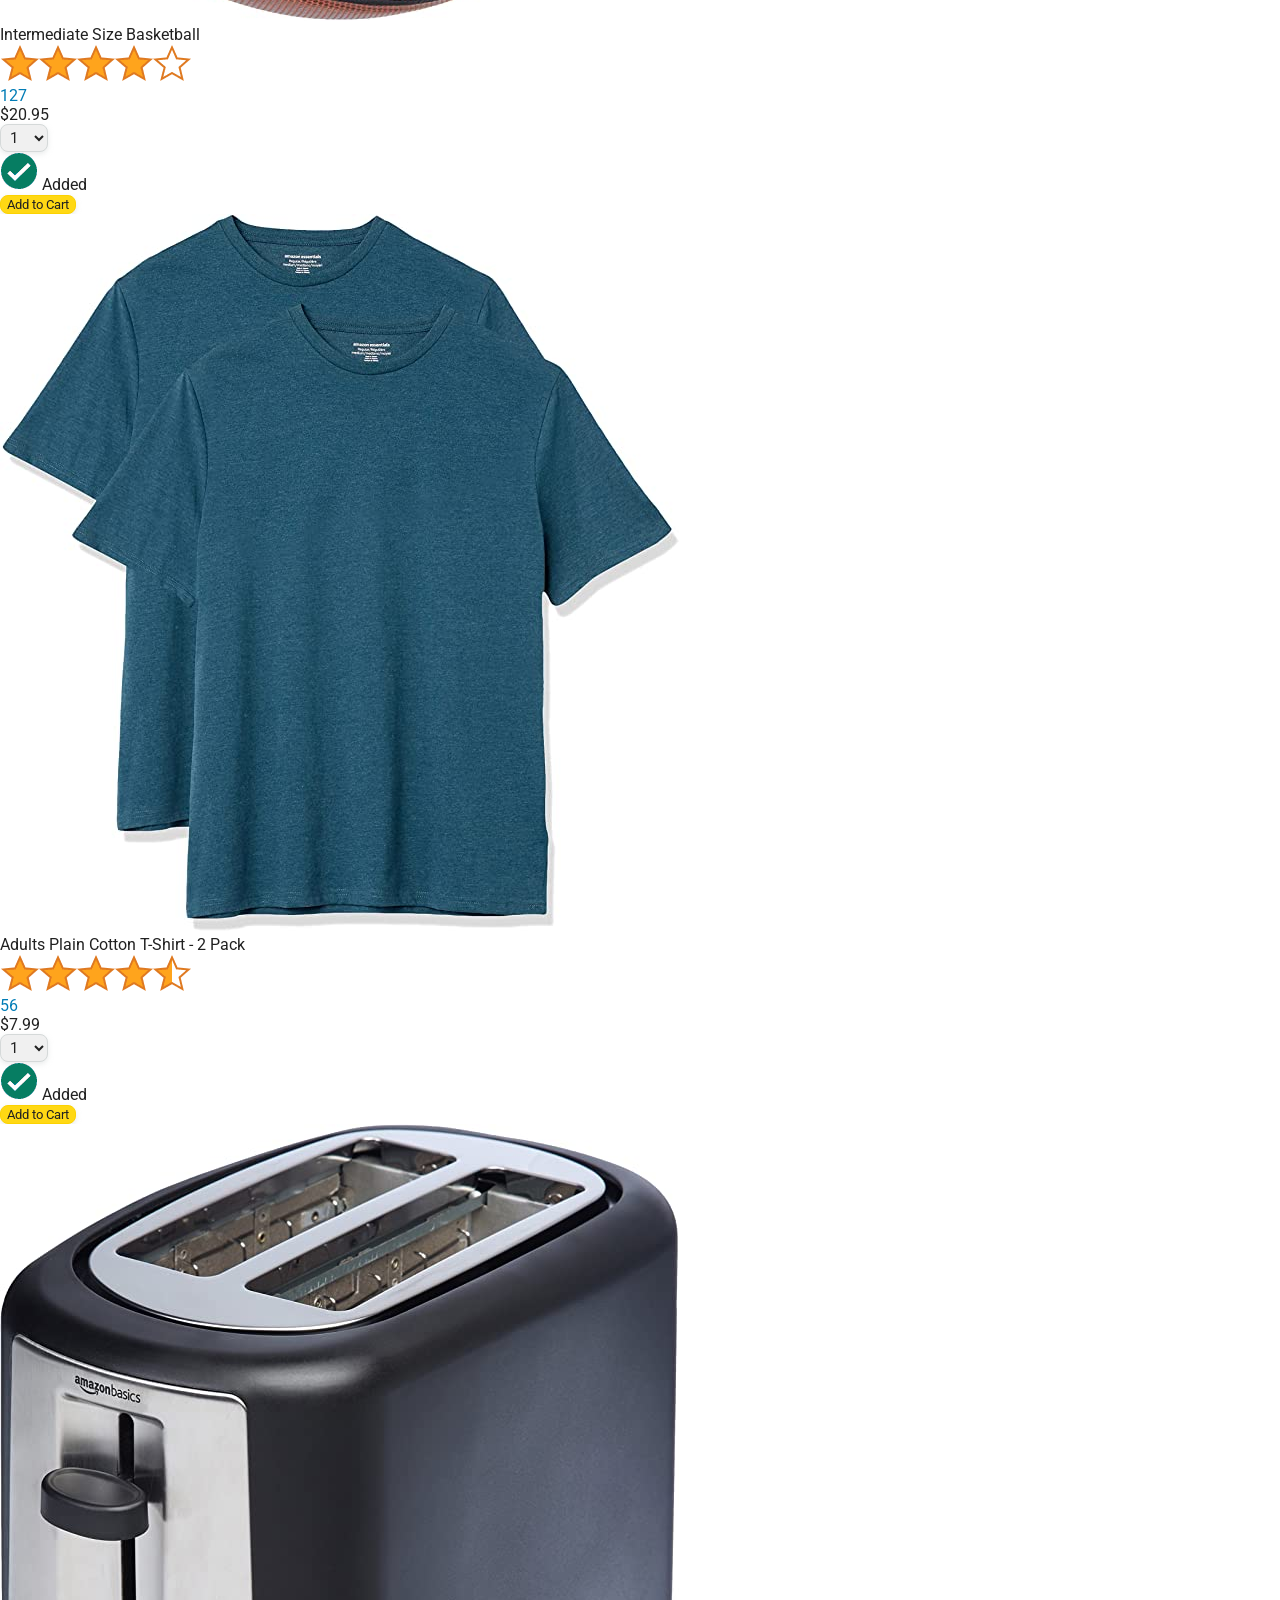
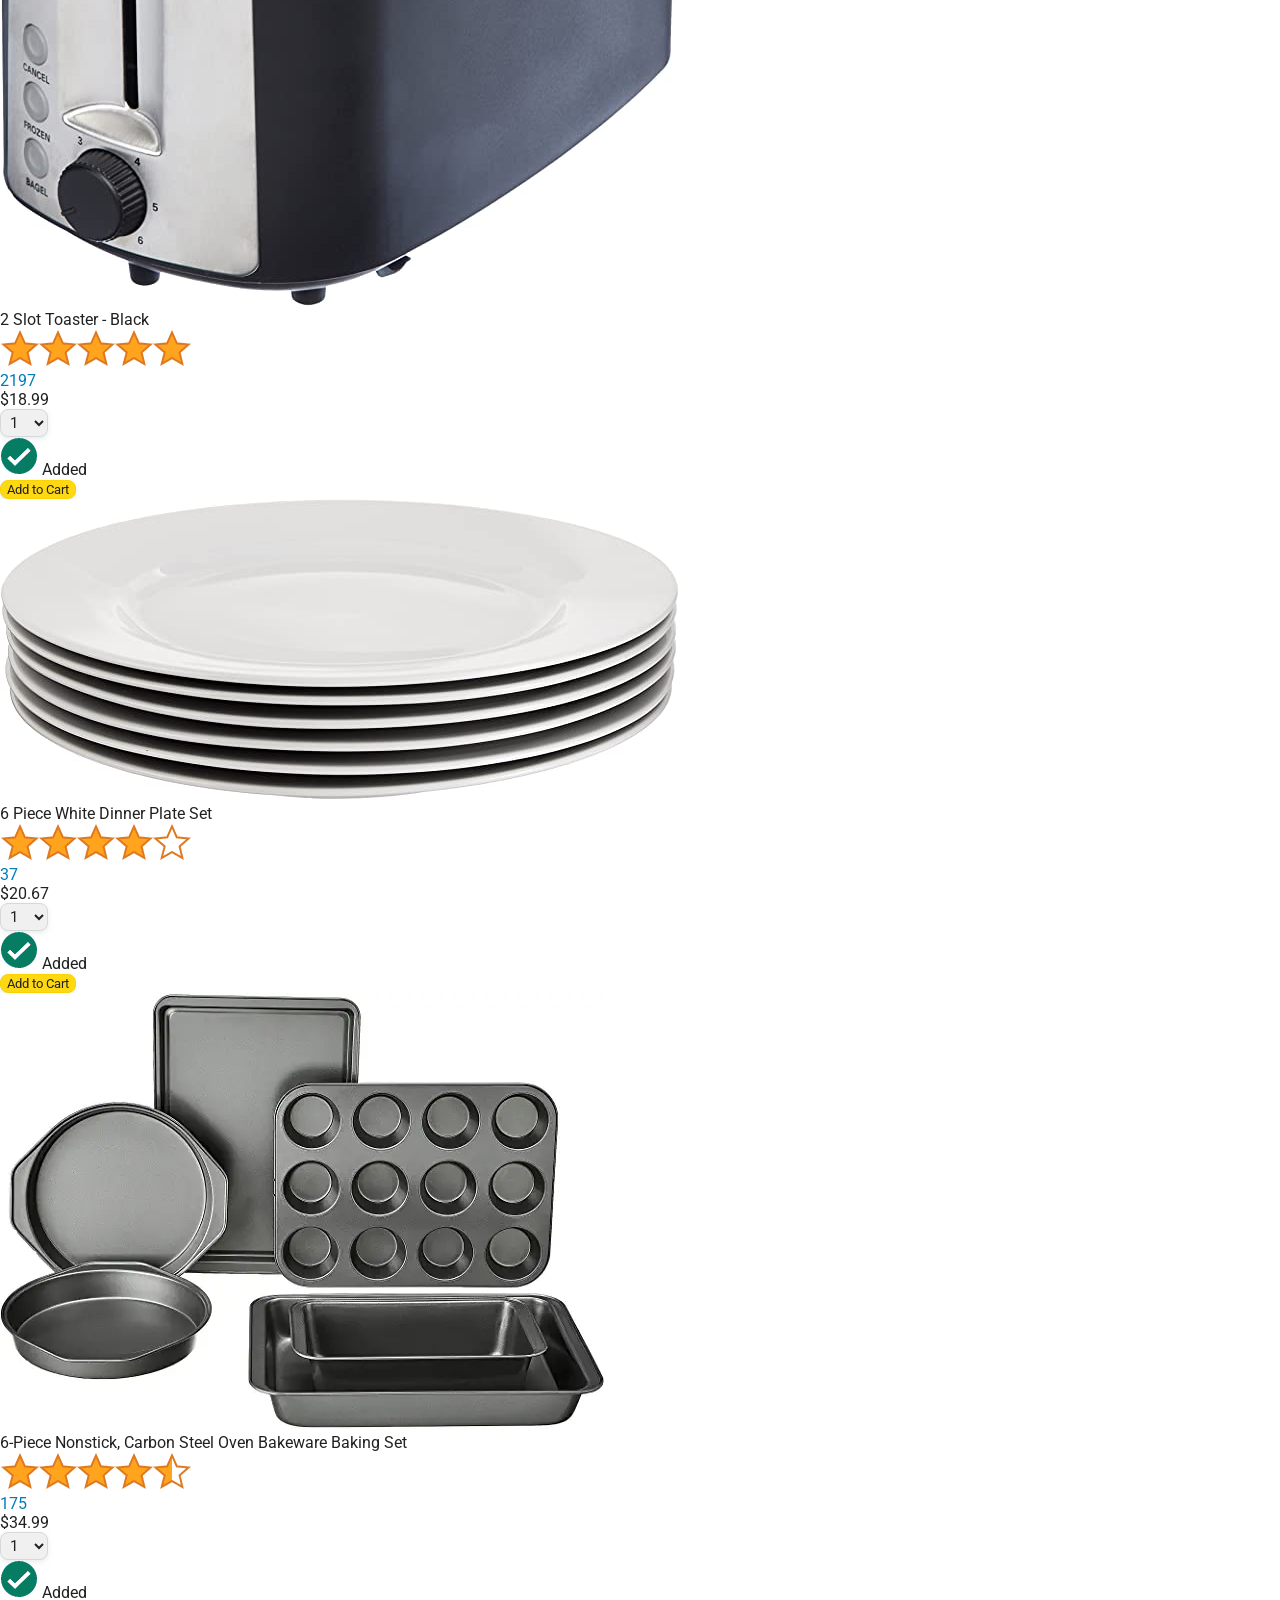
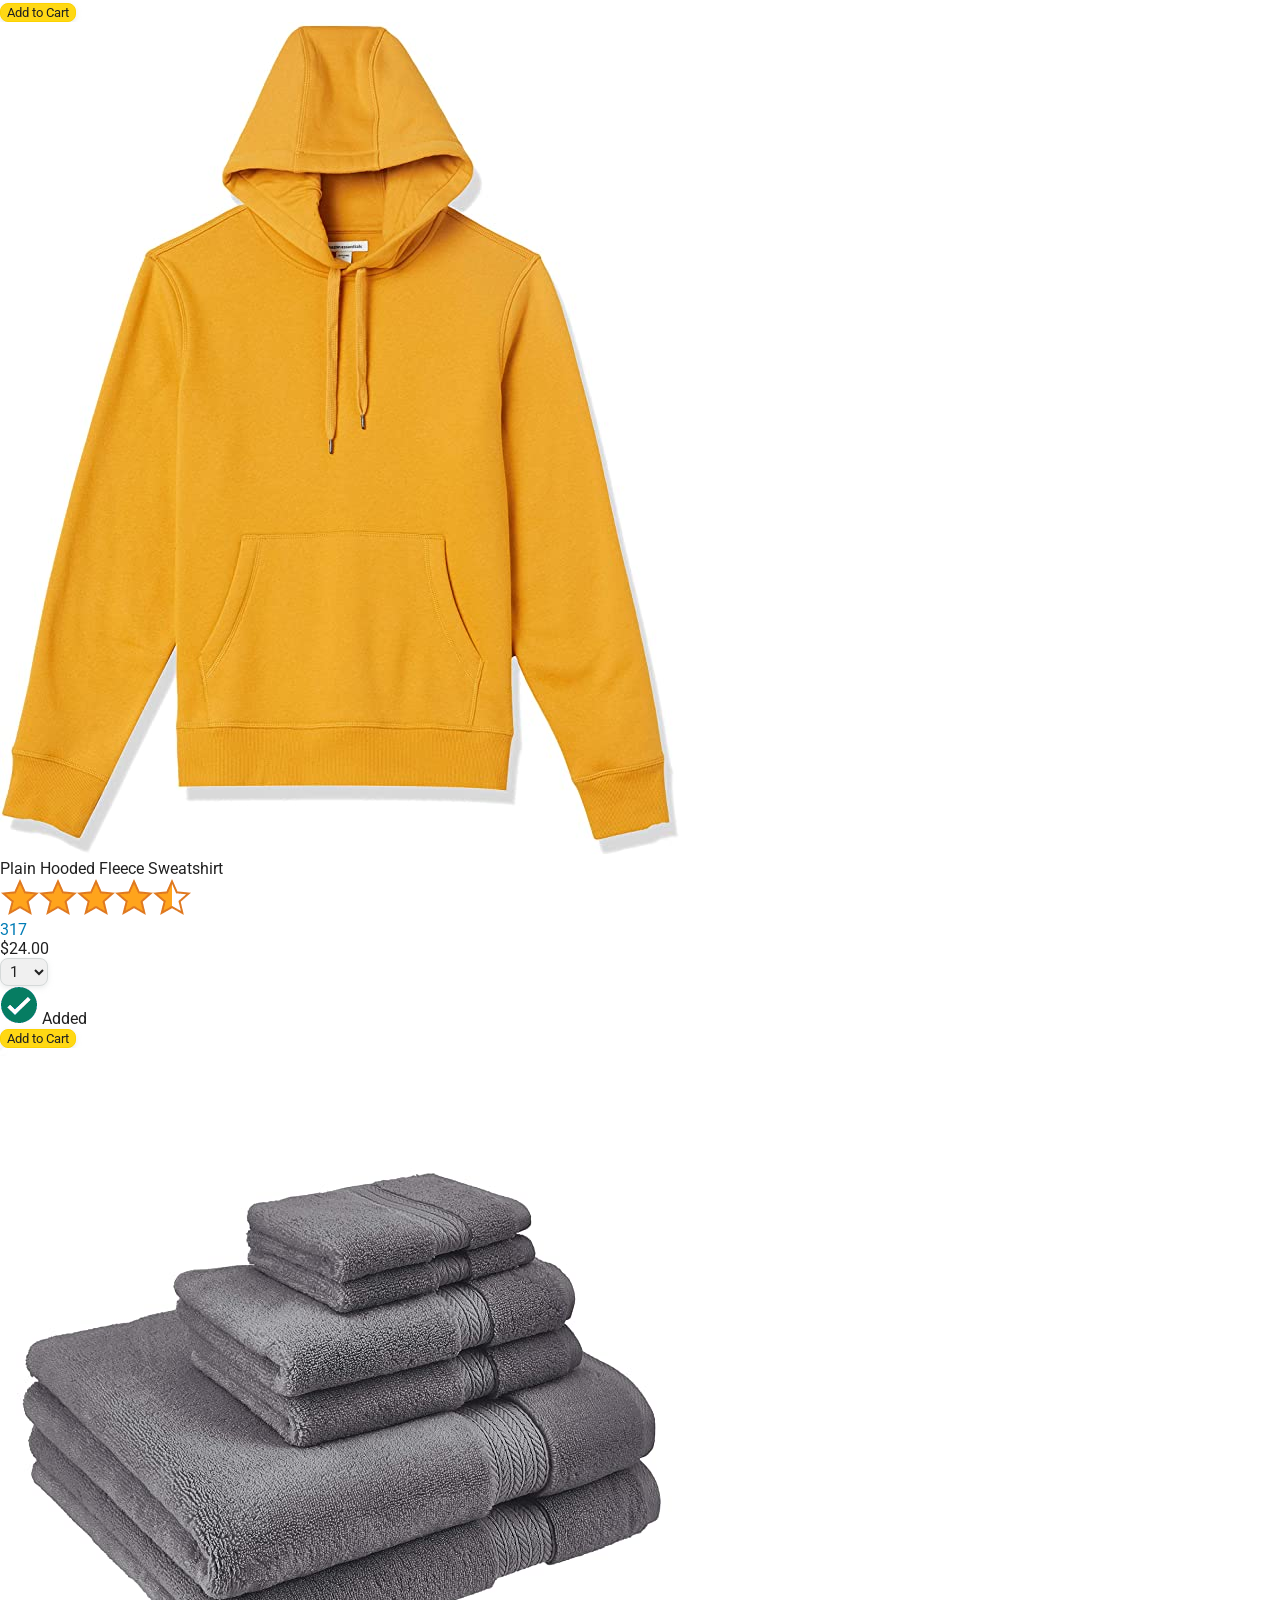
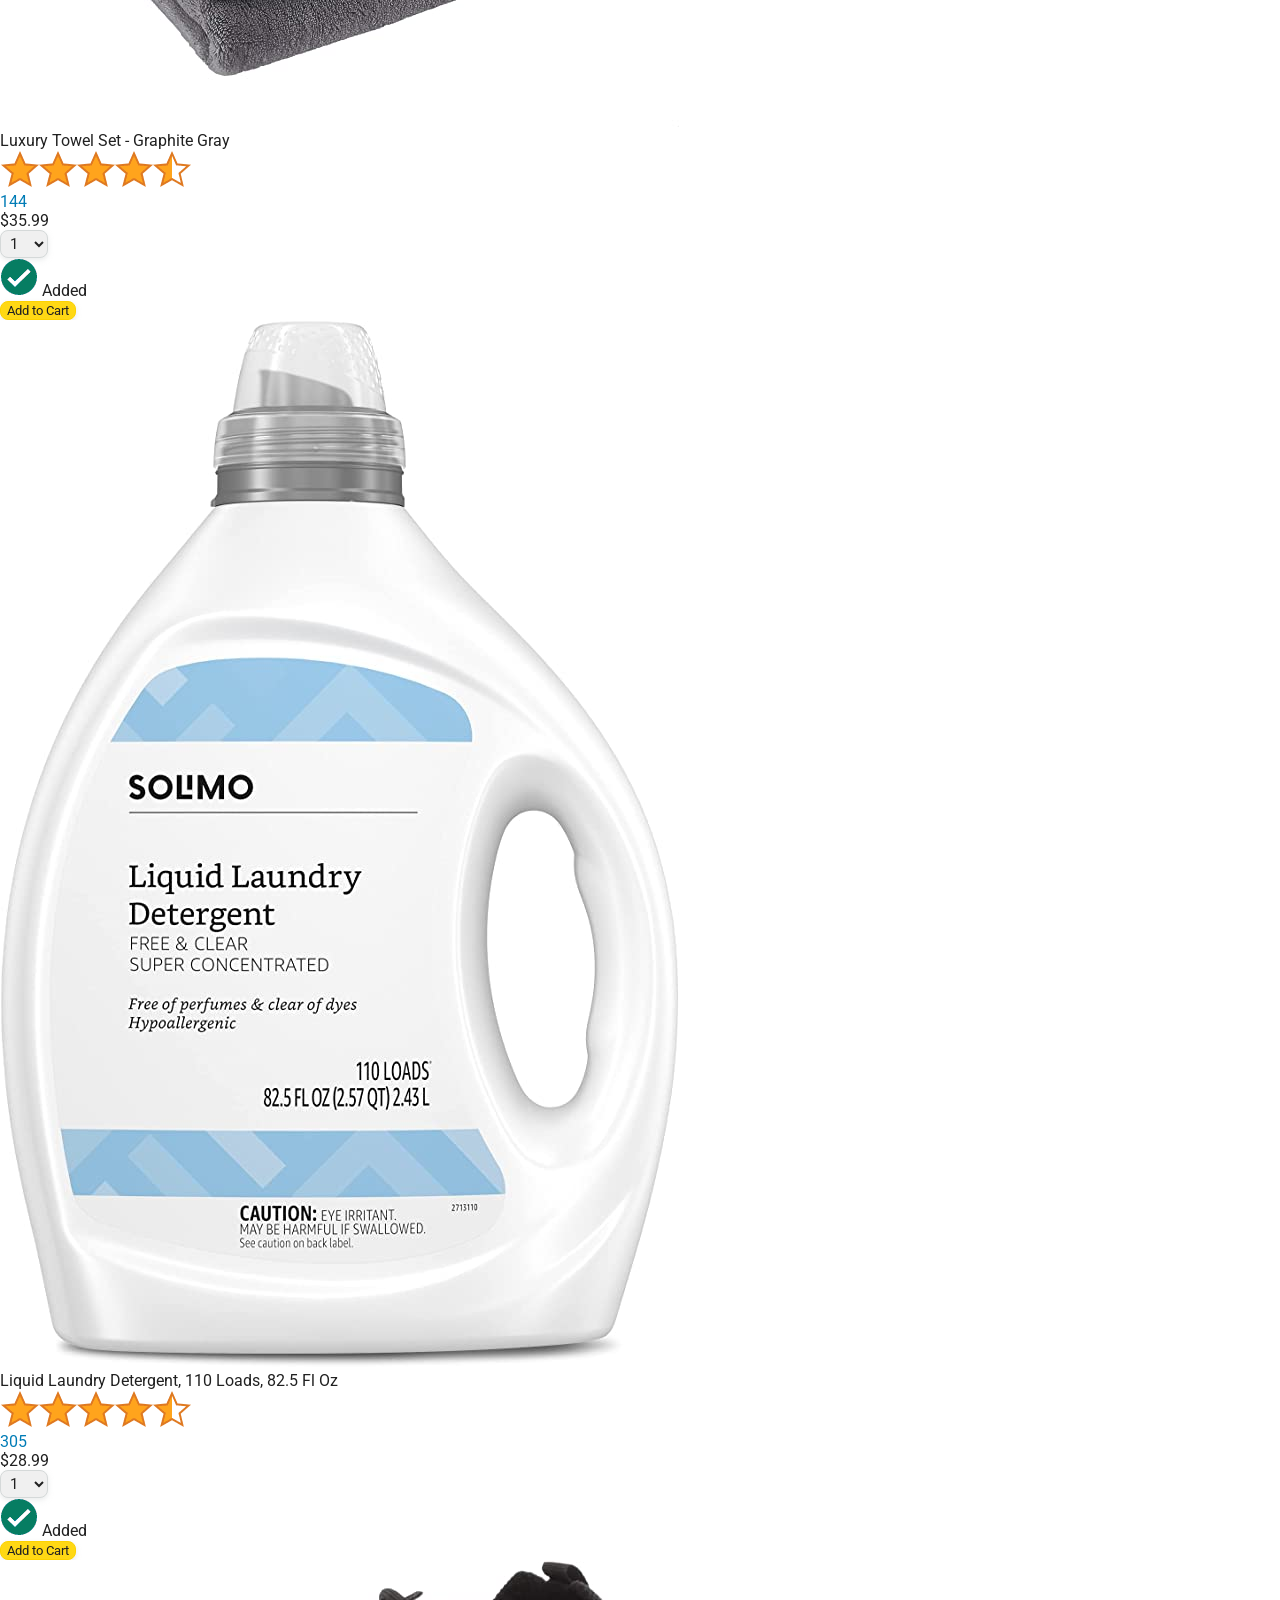
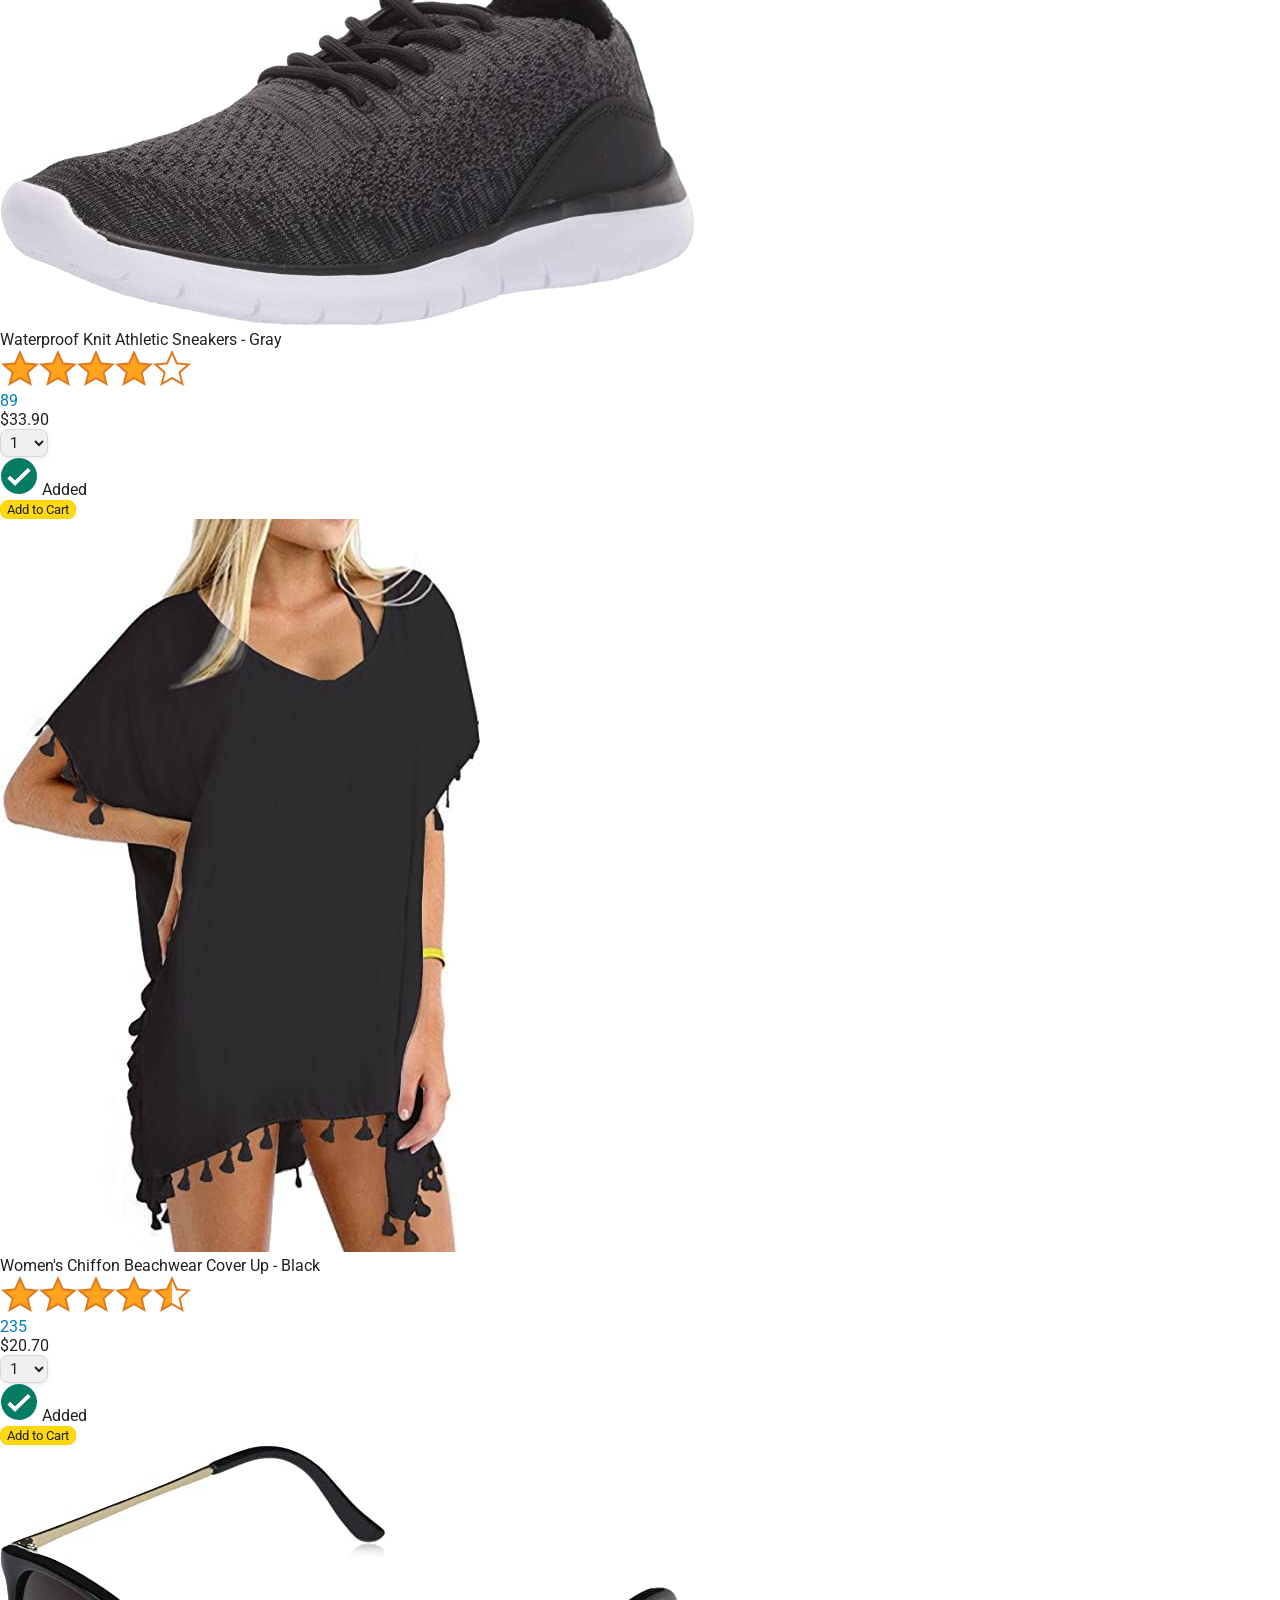
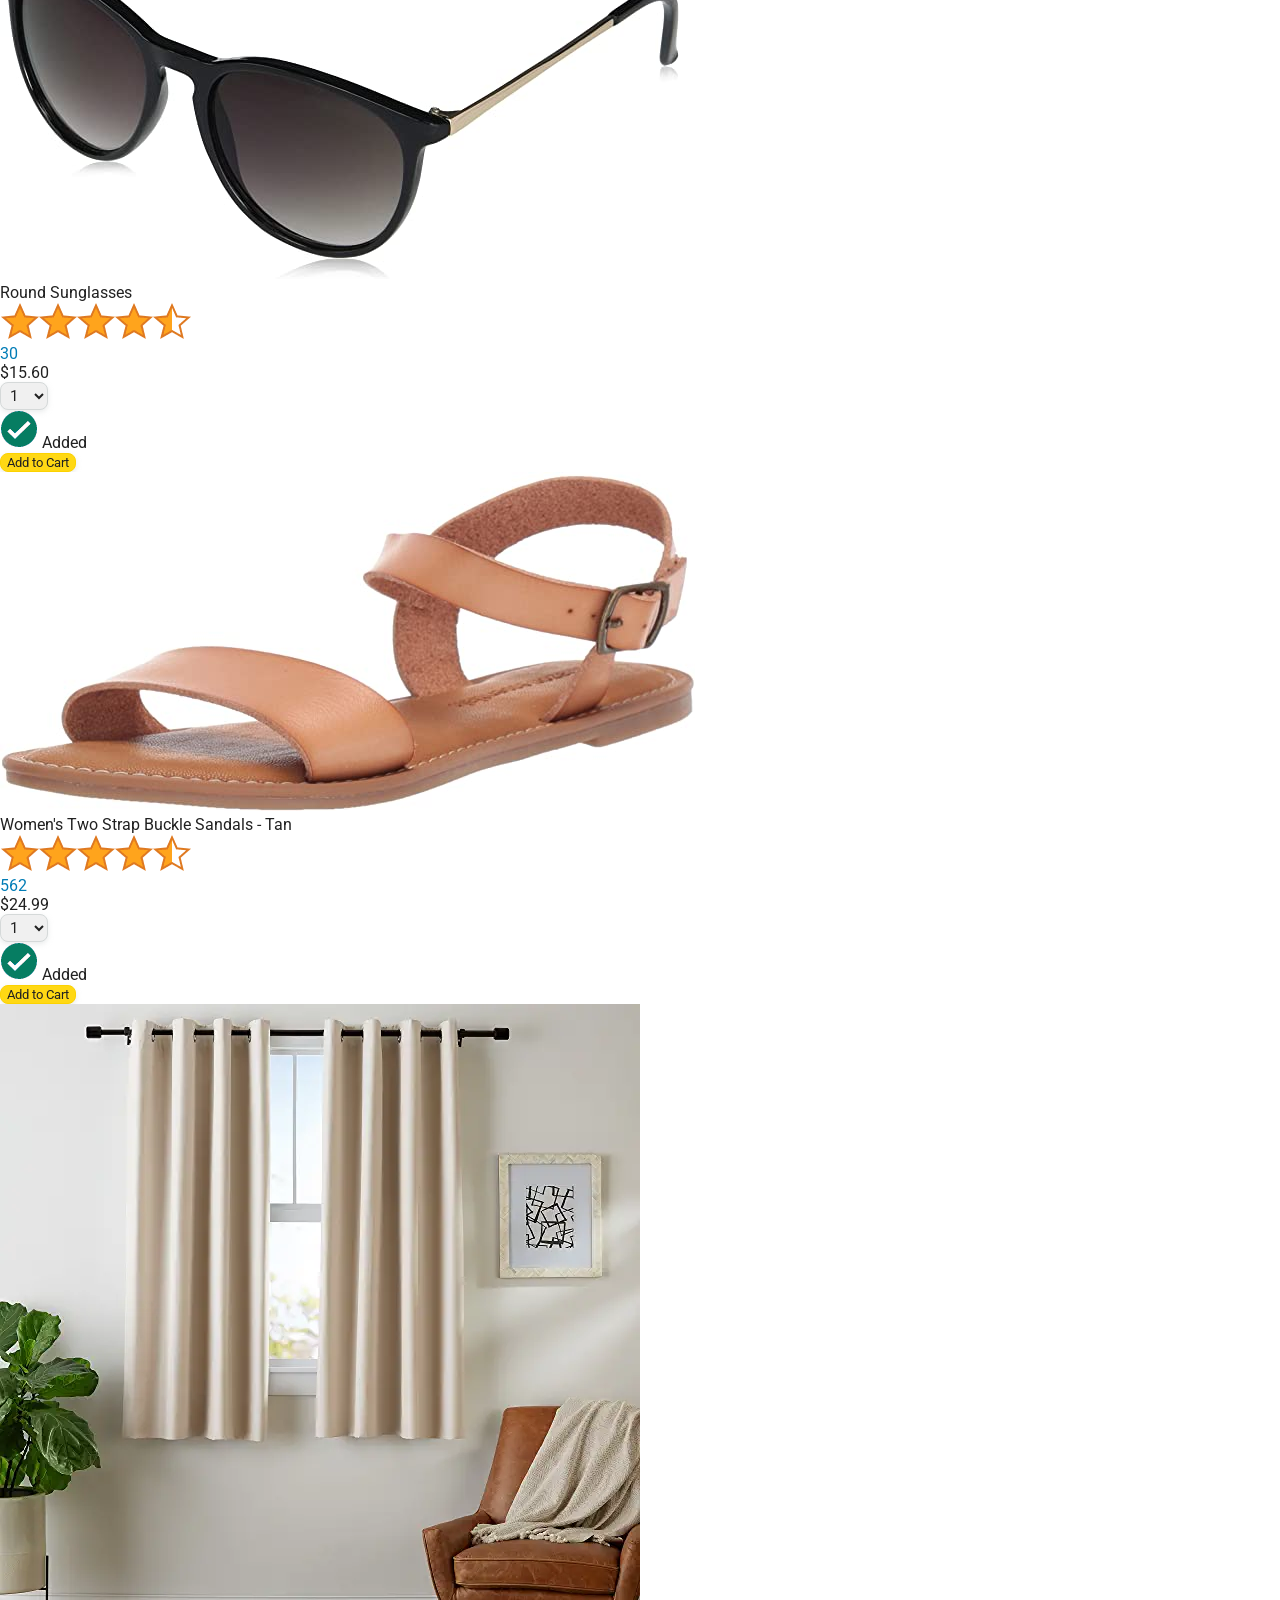
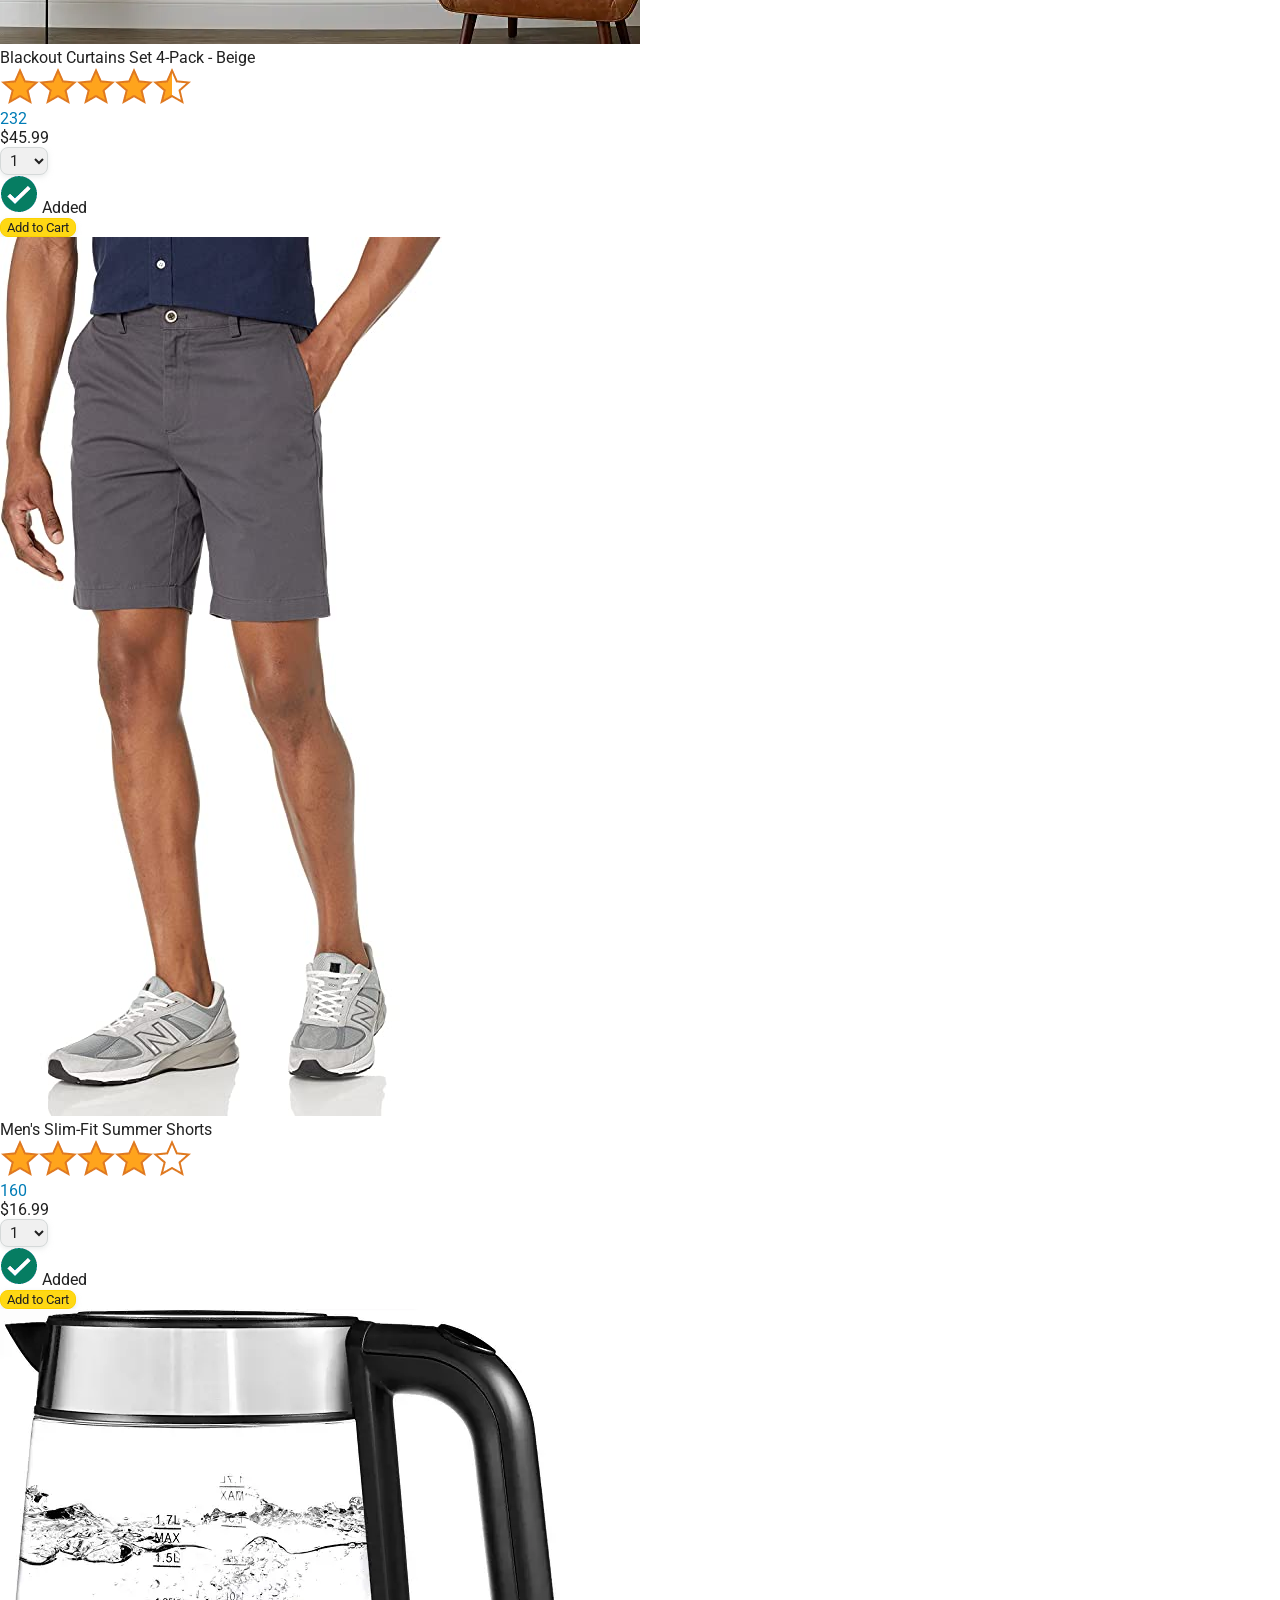
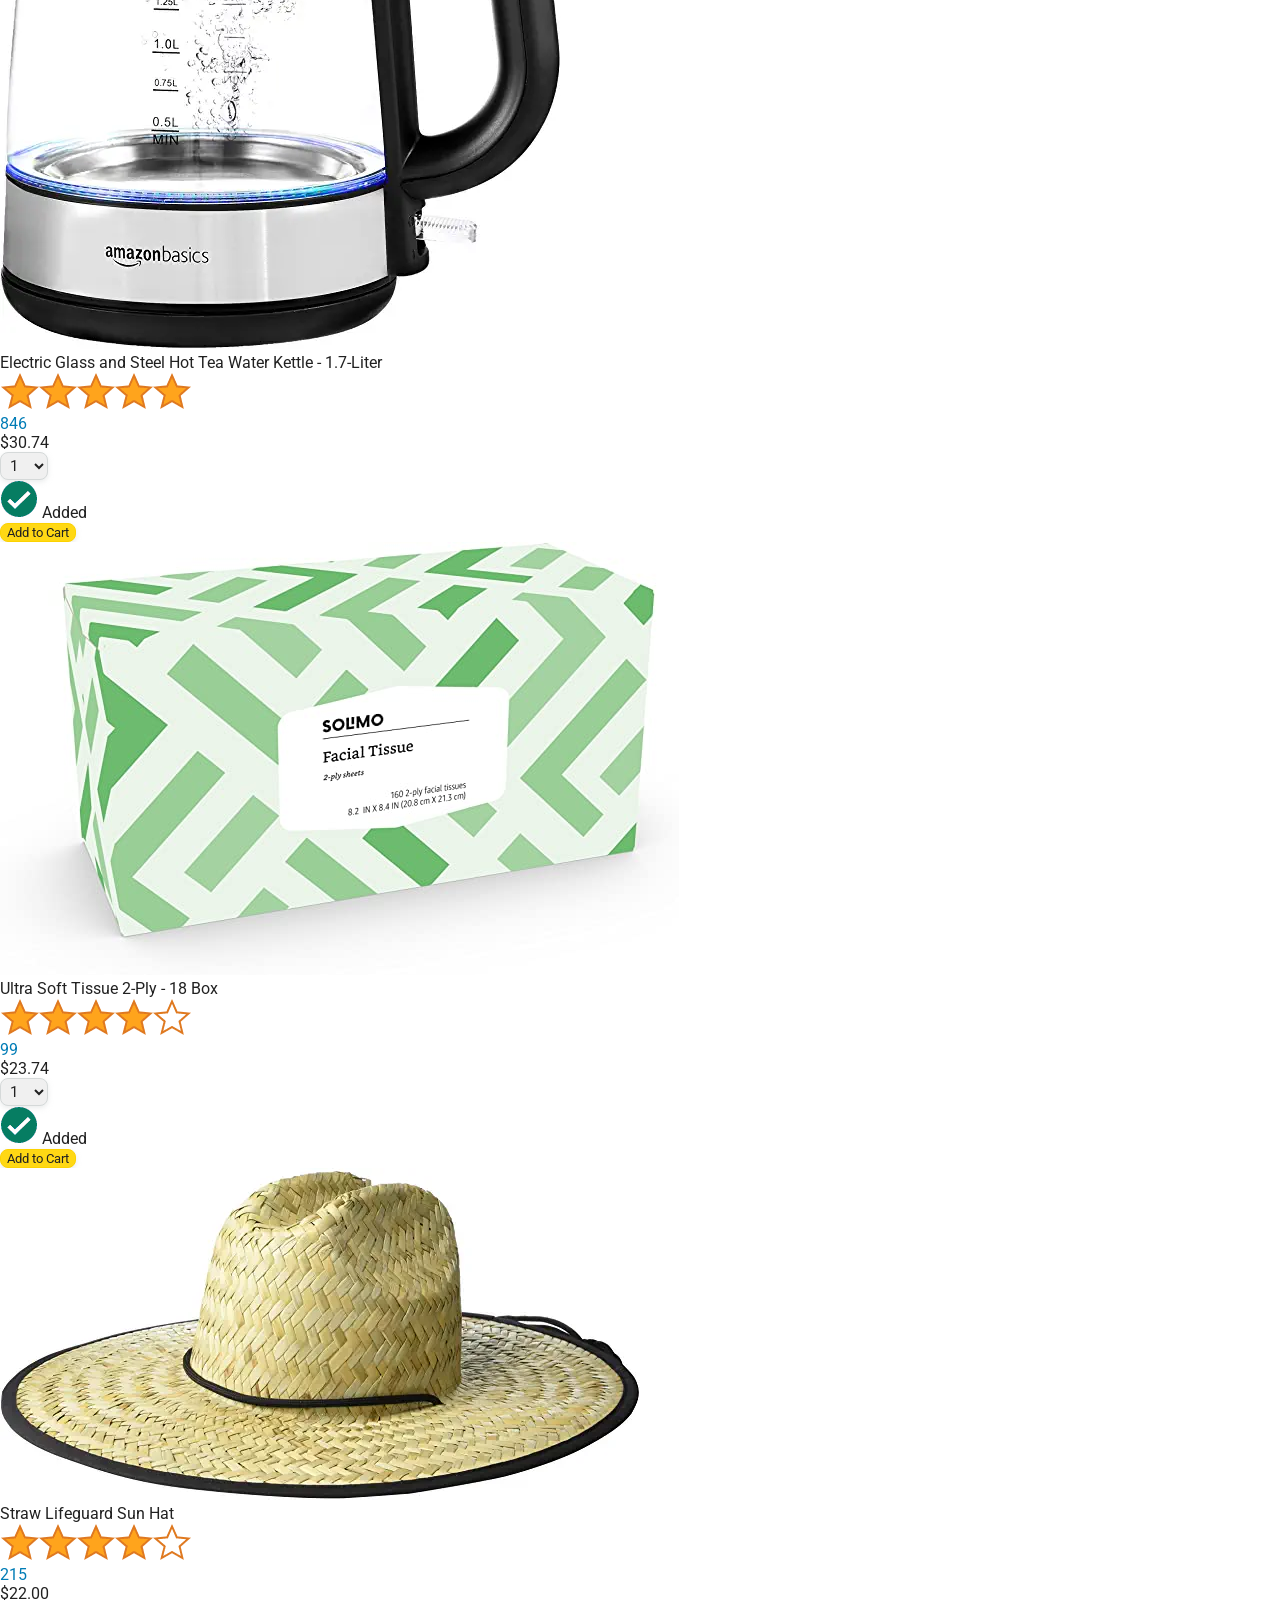
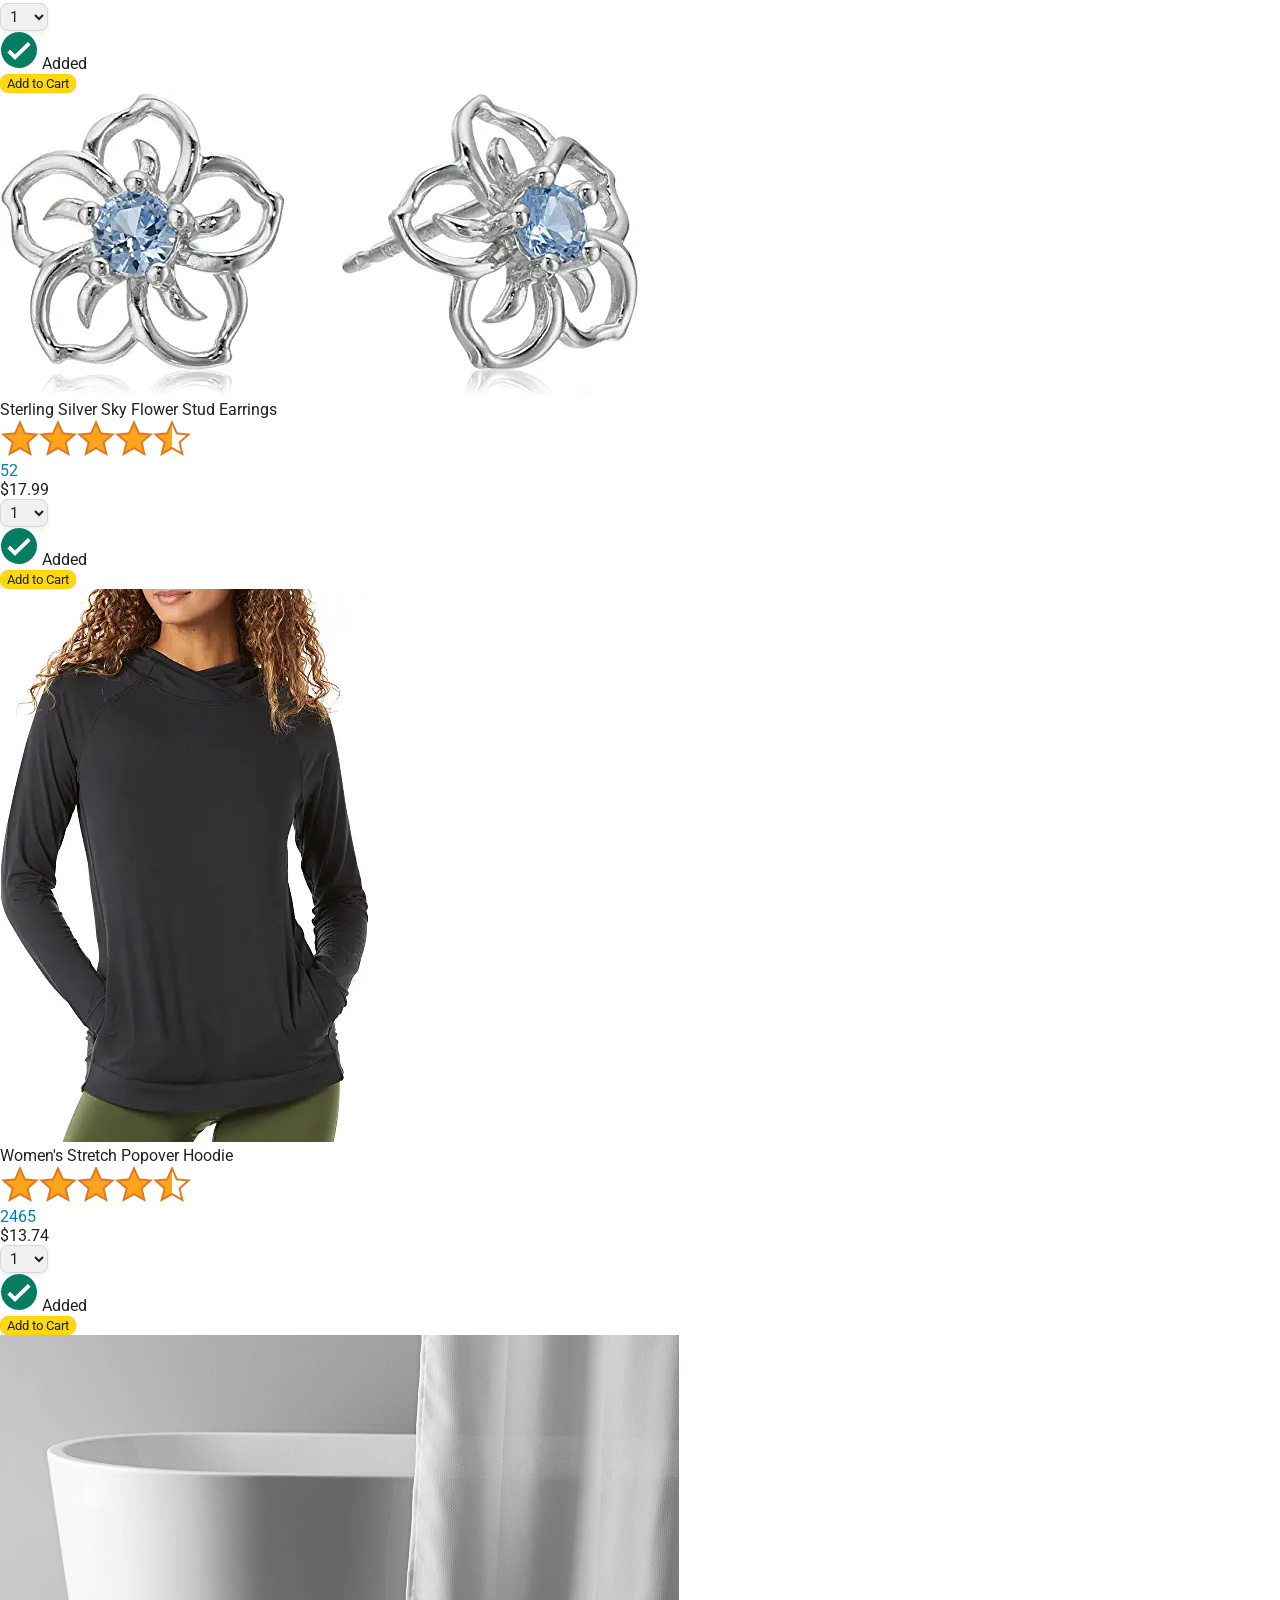
==== commit 41534c5c: "make cart_quantity interactive" ====
--- a/amazon.html
+++ b/amazon.html
@@ -45,7 +45,7 @@
 
         <a class="cart-link header-link" href="checkout.html">
           <img class="cart-icon" src="images/icons/cart-icon.png">
-          <div class="cart-quantity">3</div>
+          <div class="cart-quantity">0</div>
           <div class="cart-text">Cart</div>
         </a>
       </div>
@@ -56,6 +56,7 @@
        
       </div>
     </div>
+    <script src="data/cart.js"></script>
     <script src="data/products.js"></script>
     <script src="scripts/amazon.js"> </script>
   </body>
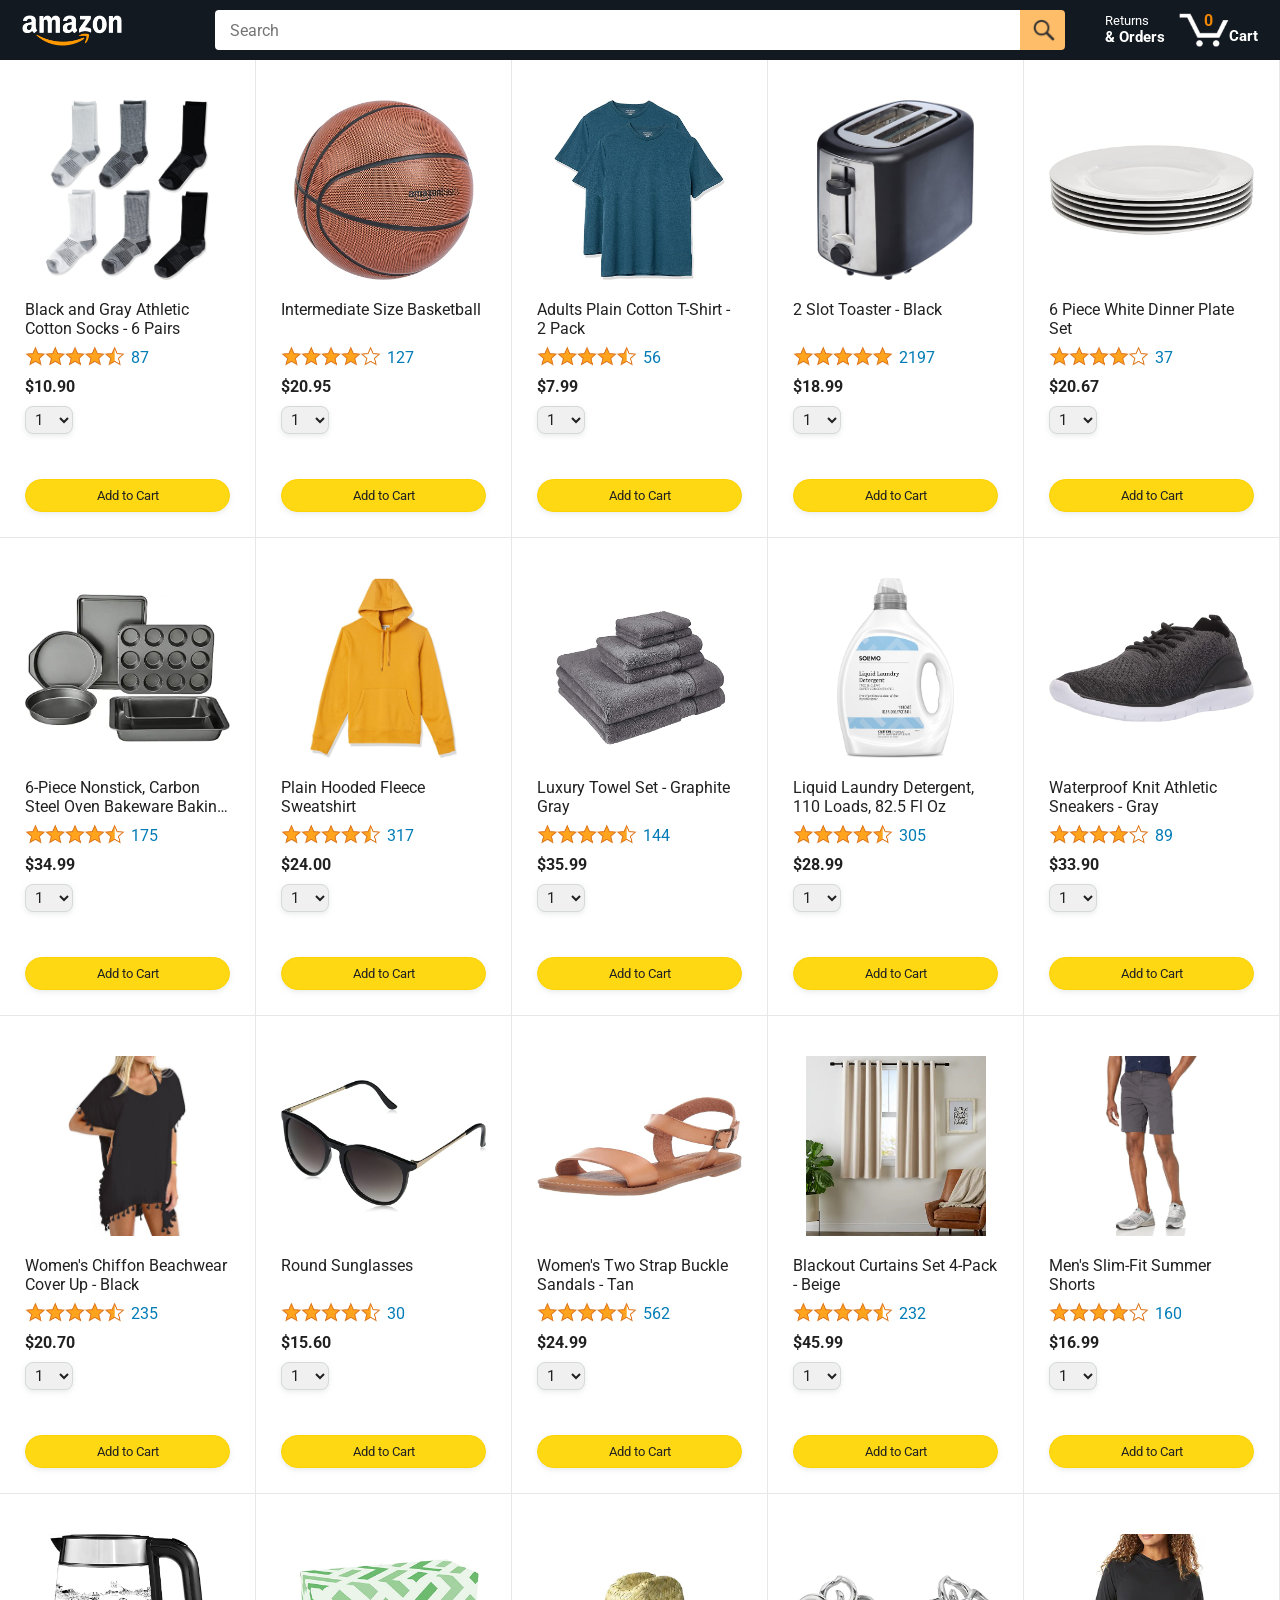
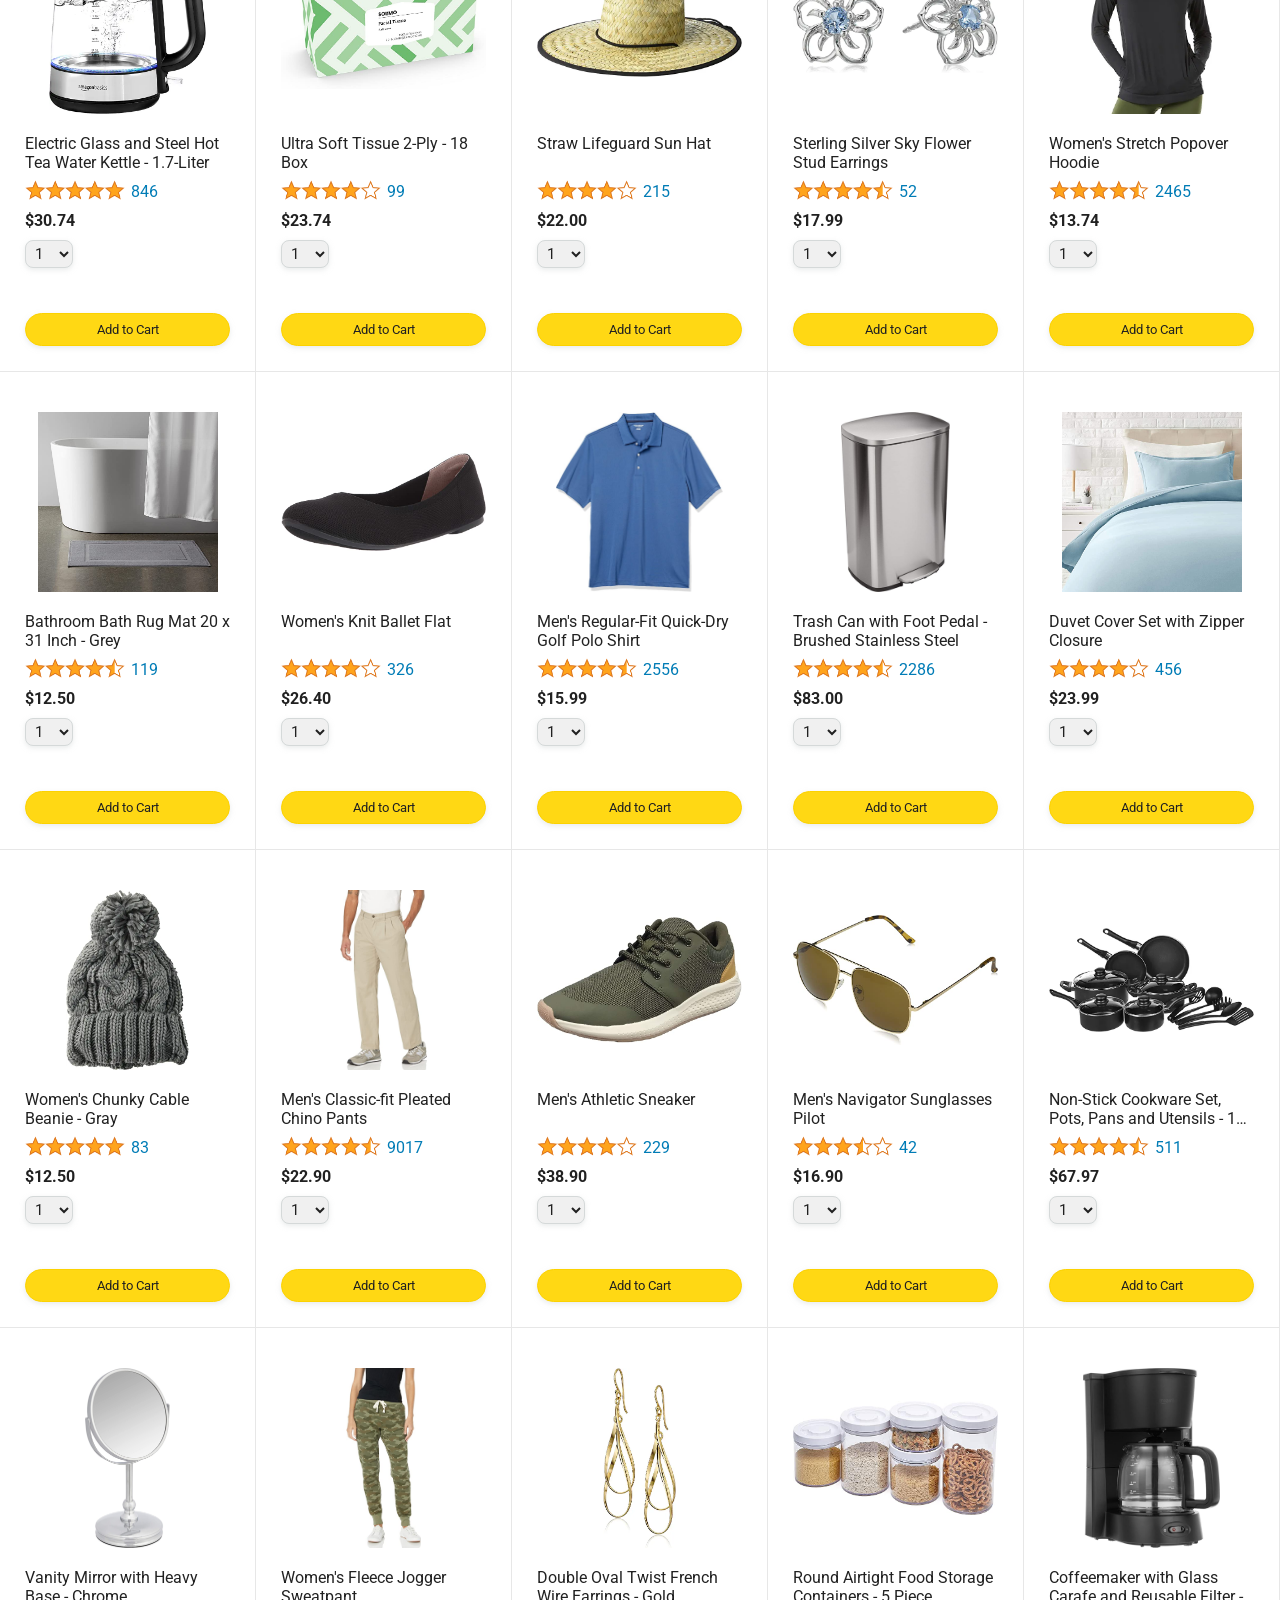
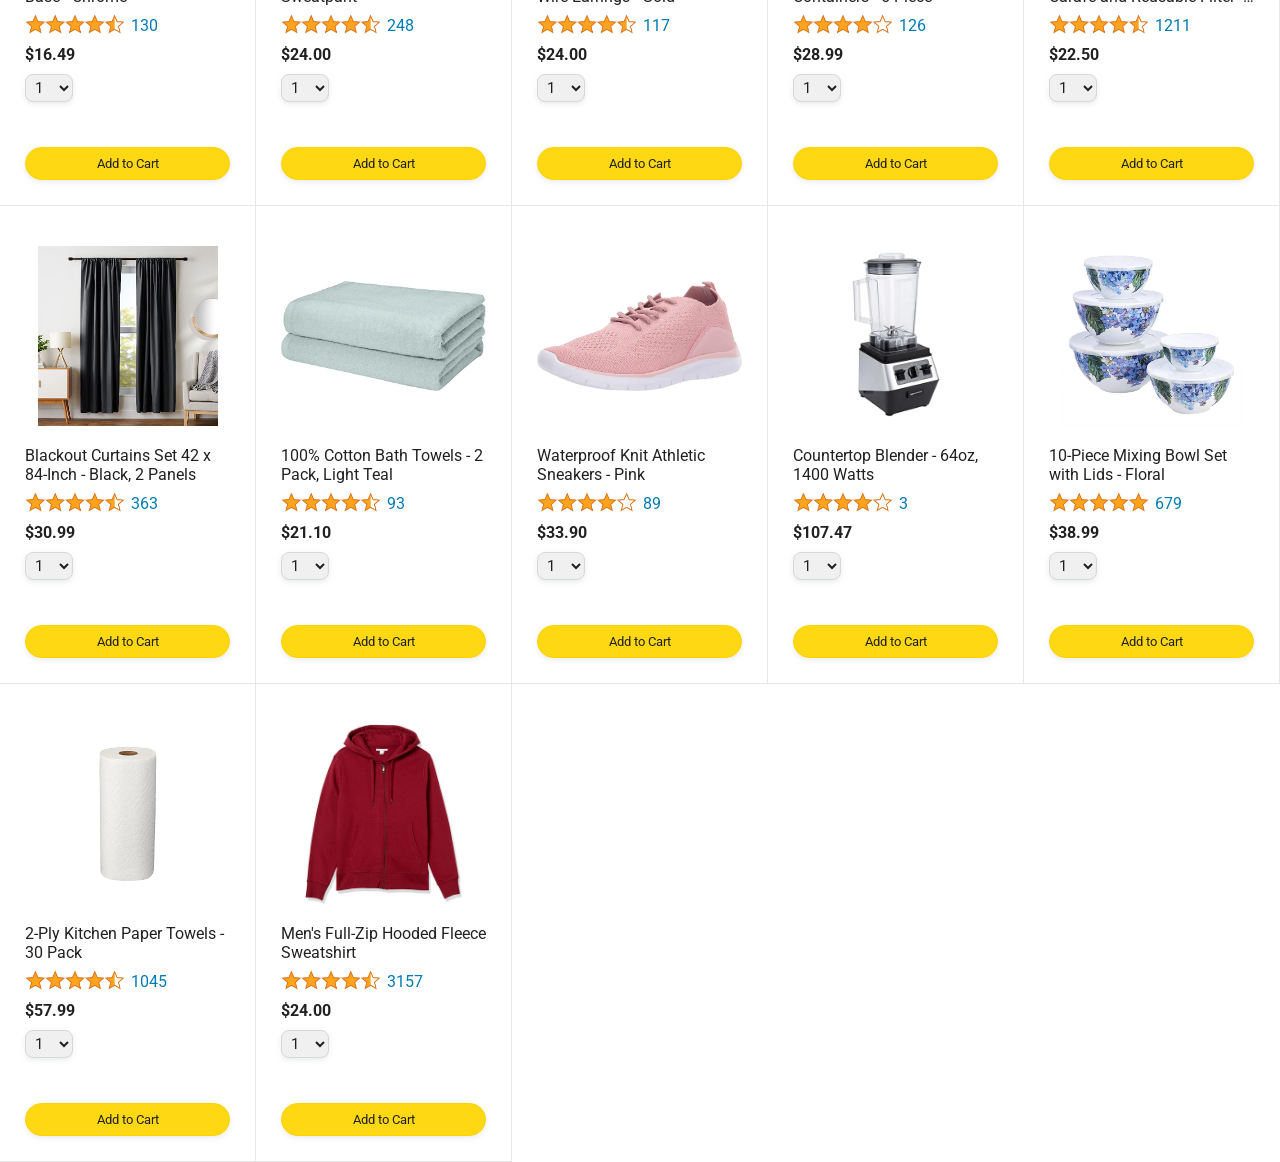
==== commit b84f45bf: "modules" ====
--- a/amazon.html
+++ b/amazon.html
@@ -56,8 +56,8 @@
        
       </div>
     </div>
-    <script src="data/cart.js"></script>
+    
     <script src="data/products.js"></script>
-    <script src="scripts/amazon.js"> </script>
+    <script type="module" src="scripts/amazon.js"> </script>
   </body>
 </html>
--- a/styles/pages/amazon.css
+++ b/styles/pages/amazon.css
@@ -0,0 +1,159 @@
+.main {
+  margin-top: 60px;
+}
+
+.products-grid {
+  display: grid;
+
+  /* - In CSS Grid, 1fr means a column will take up the
+       remaining space in the grid.
+     - If we write 1fr 1fr ... 1fr; 8 times, this will
+       divide the grid into 8 columns, each taking up an
+       equal amount of the space.
+     - repeat(8, 1fr); is a shortcut for repeating "1fr"
+       8 times (instead of typing out "1fr" 8 times).
+       repeat(...) is a special property that works with
+       display: grid; */
+  grid-template-columns: repeat(8, 1fr);
+}
+
+/* @media is used to create responsive design (making the
+   website look good on any screen size). This @media
+   means when the screen width is 2000px or less, we
+   will divide the grid into 7 columns instead of 8. */
+@media (max-width: 2000px) {
+  .products-grid {
+    grid-template-columns: repeat(7, 1fr);
+  }
+}
+
+/* This @media means when the screen width is 1600px or
+   less, we will divide the grid into 6 columns. */
+@media (max-width: 1600px) {
+  .products-grid {
+    grid-template-columns: repeat(6, 1fr);
+  }
+}
+
+@media (max-width: 1300px) {
+  .products-grid {
+    grid-template-columns: repeat(5, 1fr);
+  }
+}
+
+@media (max-width: 1000px) {
+  .products-grid {
+    grid-template-columns: repeat(4, 1fr);
+  }
+}
+
+@media (max-width: 800px) {
+  .products-grid {
+    grid-template-columns: repeat(3, 1fr);
+  }
+}
+
+@media (max-width: 575px) {
+  .products-grid {
+    grid-template-columns: repeat(2, 1fr);
+  }
+}
+
+@media (max-width: 450px) {
+  .products-grid {
+    grid-template-columns: 1fr;
+  }
+}
+
+.product-container {
+  padding-top: 40px;
+  padding-bottom: 25px;
+  padding-left: 25px;
+  padding-right: 25px;
+
+  border-right: 1px solid rgb(231, 231, 231);
+  border-bottom: 1px solid rgb(231, 231, 231);
+
+  display: flex;
+  flex-direction: column;
+}
+
+.product-image-container {
+  display: flex;
+  justify-content: center;
+  align-items: center;
+
+  height: 180px;
+  margin-bottom: 20px;
+}
+
+.product-image {
+  /* Images will overflow their container by default. To
+    prevent this, we set max-width and max-height to 100%
+    so they stay inside their container. */
+  max-width: 100%;
+  max-height: 100%;
+}
+
+.product-name {
+  height: 40px;
+  margin-bottom: 5px;
+}
+
+.product-rating-container {
+  display: flex;
+  align-items: center;
+  margin-bottom: 10px;
+}
+
+.product-rating-stars {
+  width: 100px;
+  margin-right: 6px;
+}
+
+.product-rating-count {
+  color: rgb(1, 124, 182);
+  cursor: pointer;
+  margin-top: 3px;
+}
+
+.product-price {
+  font-weight: 700;
+  margin-bottom: 10px;
+}
+
+.product-quantity-container {
+  margin-bottom: 17px;
+}
+
+.product-spacer {
+  flex: 1;
+}
+
+.added-to-cart {
+  color: rgb(6, 125, 98);
+  font-size: 16px;
+
+  display: flex;
+  align-items: center;
+  margin-bottom: 8px;
+
+  /* At first, the "Added to cart" message will
+     be invisible. Use JavaScript to change the
+     opacity and make it visible. */
+  opacity: 0;
+}
+.added_to_cart{
+  opacity: 1;
+}
+
+.added-to-cart img {
+  height: 20px;
+  margin-right: 5px;
+}
+
+.add-to-cart-button {
+  width: 100%;
+  padding: 8px;
+  border-radius: 50px;
+}
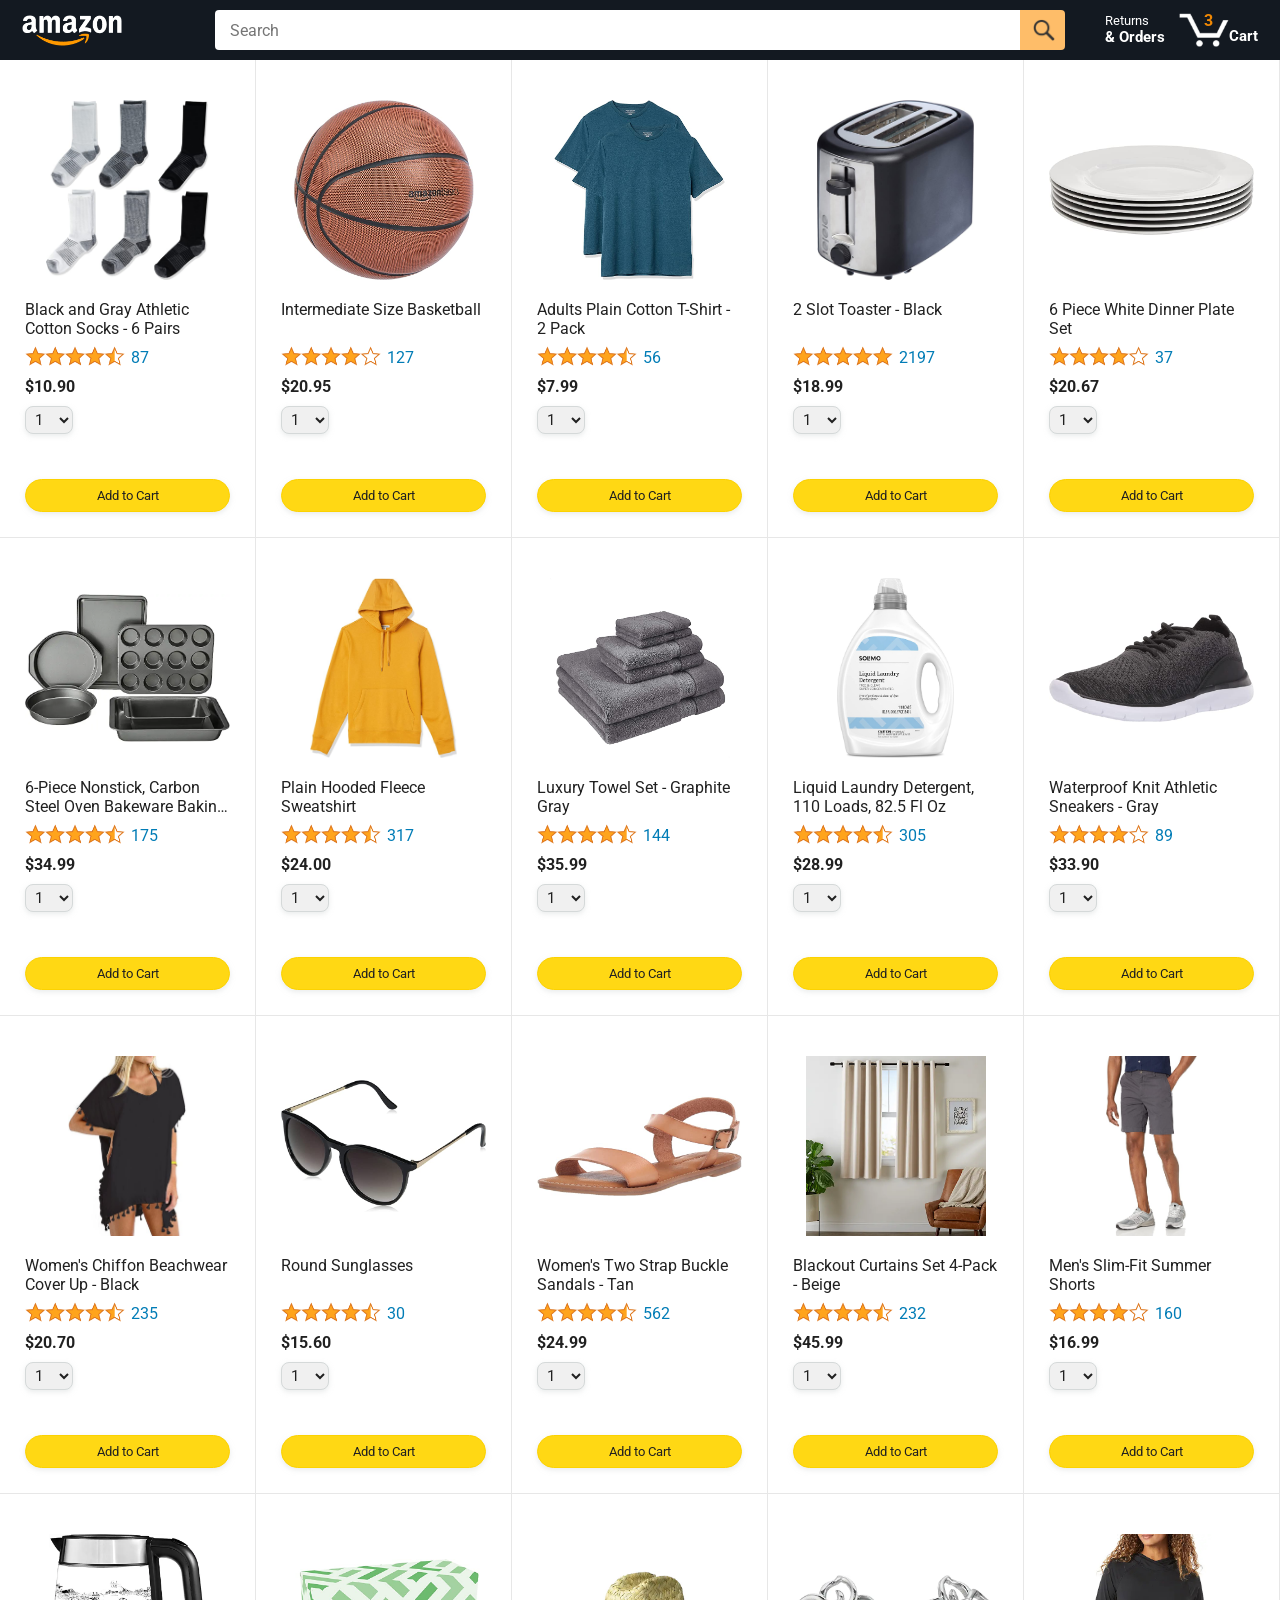
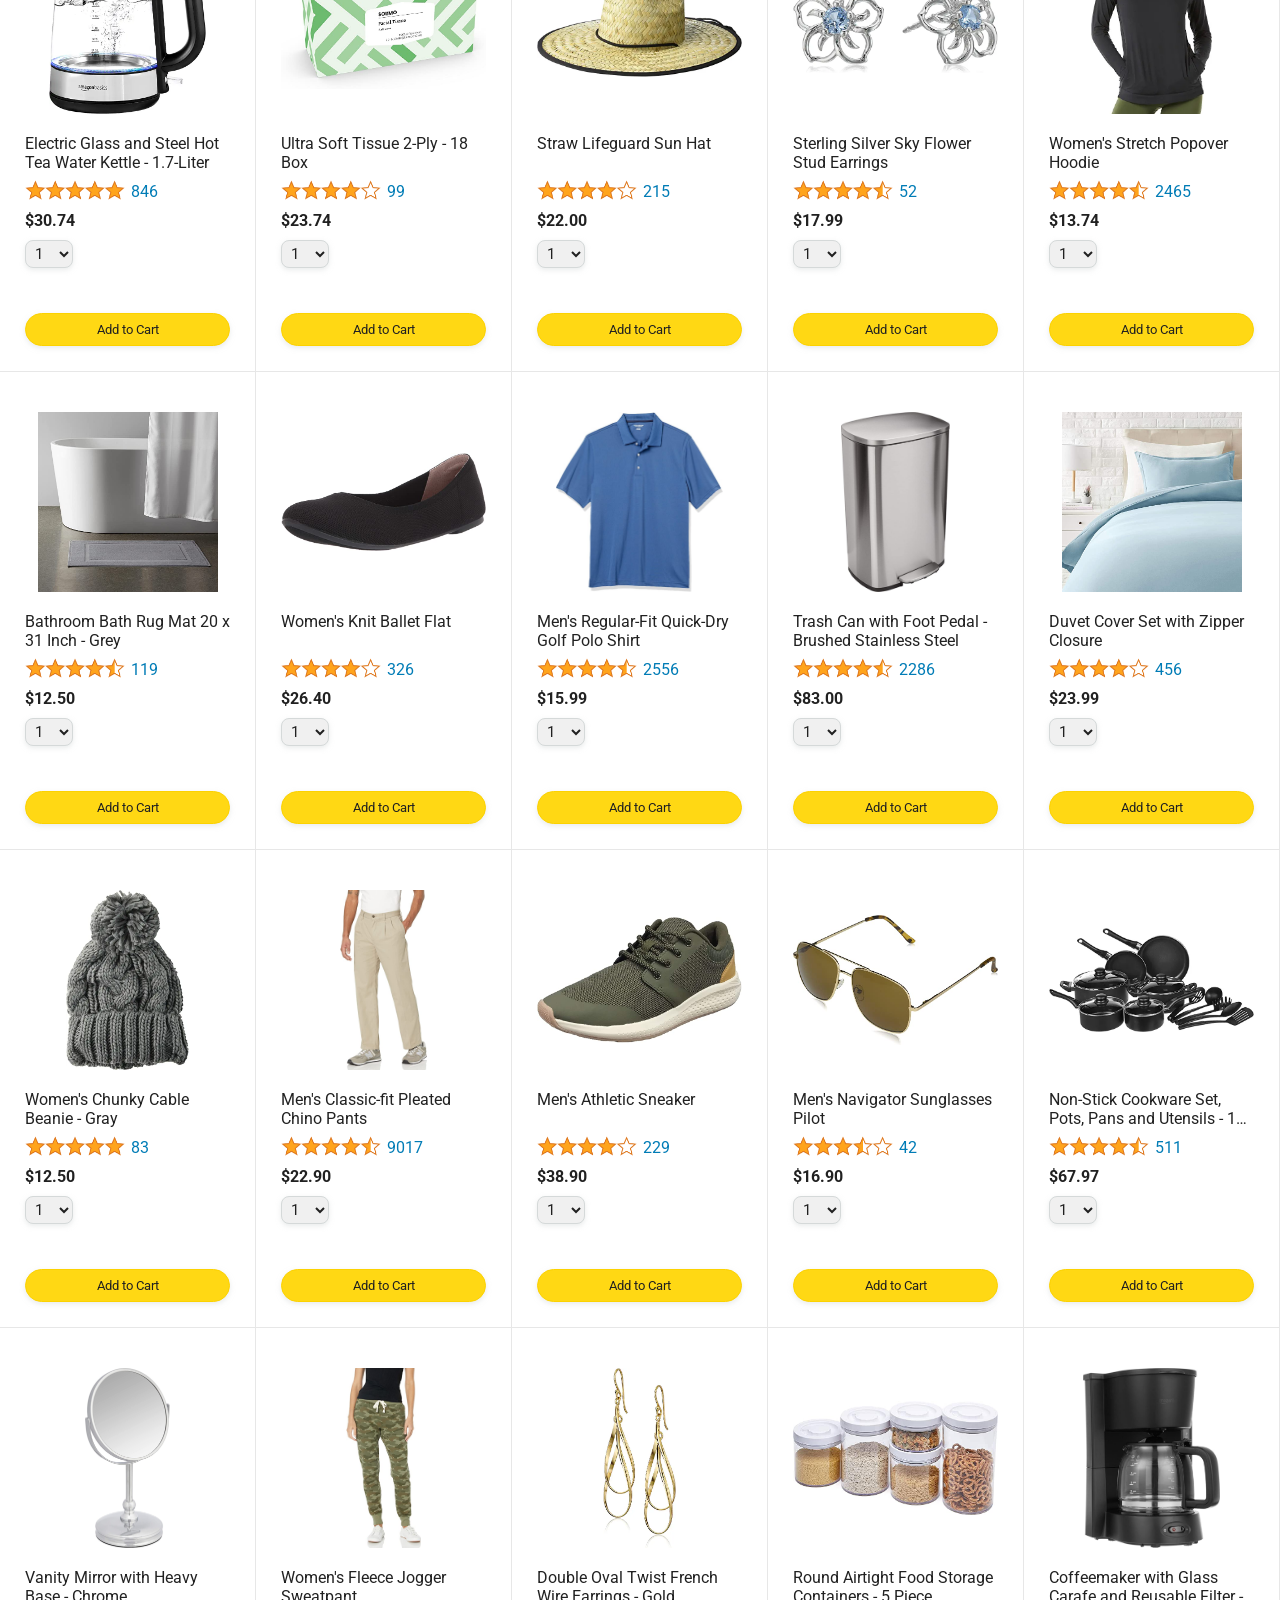
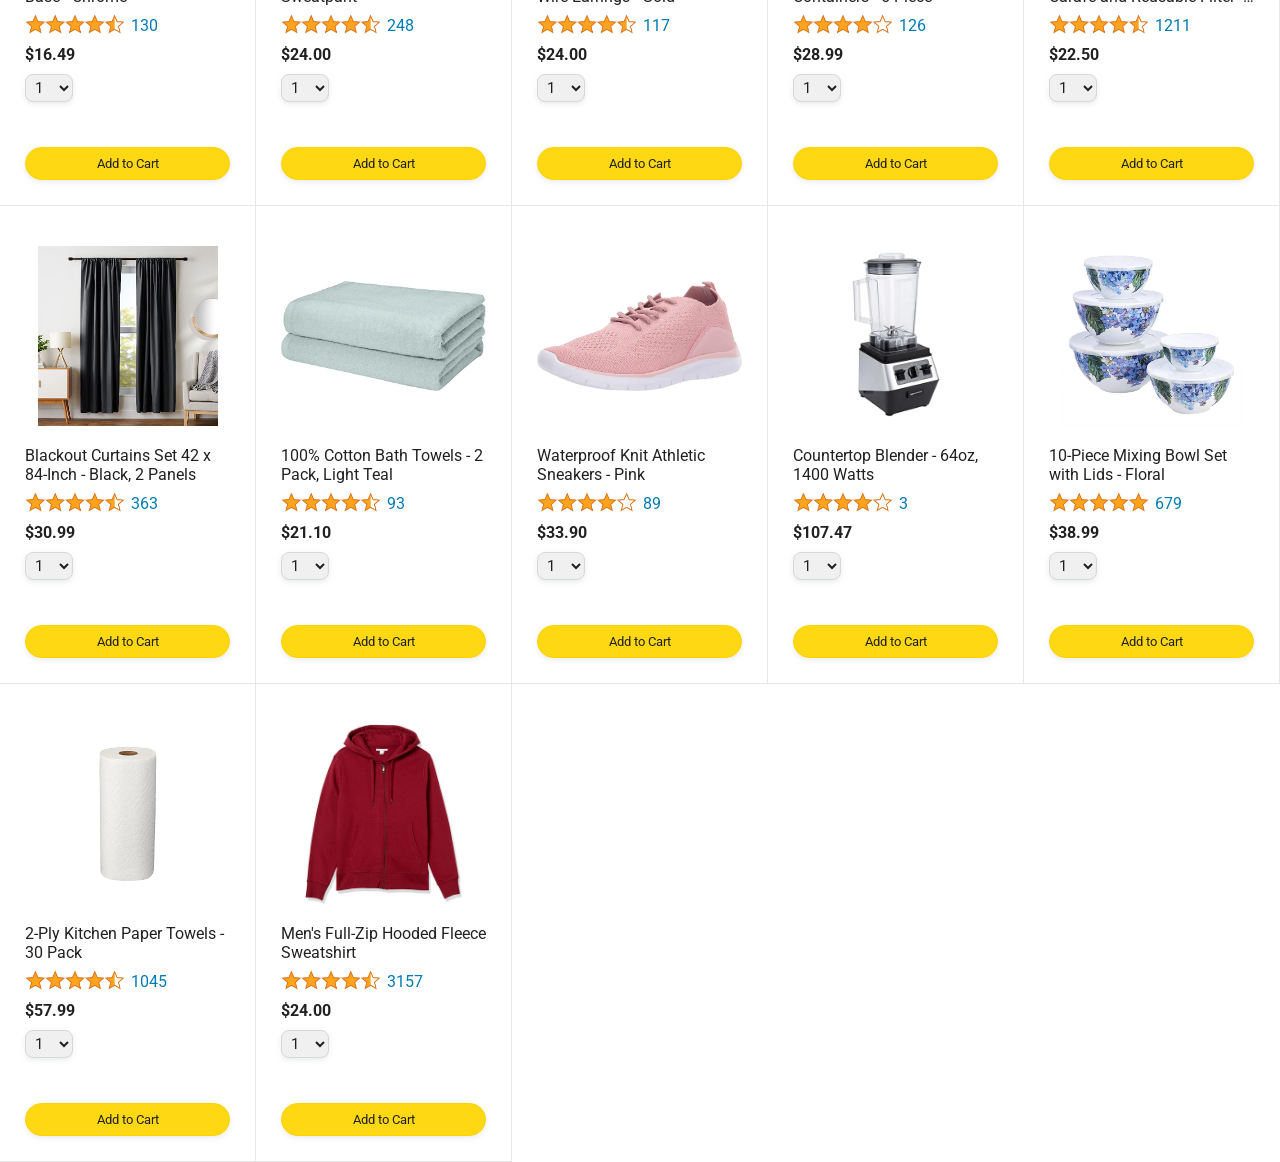
==== commit 6d8c63dc: "made the checkout page more interactive" ====
--- a/amazon.html
+++ b/amazon.html
@@ -45,7 +45,7 @@
 
         <a class="cart-link header-link" href="checkout.html">
           <img class="cart-icon" src="images/icons/cart-icon.png">
-          <div class="cart-quantity">0</div>
+          <div class="cart-quantity"></div>
           <div class="cart-text">Cart</div>
         </a>
       </div>
@@ -57,7 +57,7 @@
       </div>
     </div>
     
-    <script src="data/products.js"></script>
+    <!-- Entry point-->
     <script type="module" src="scripts/amazon.js"> </script>
   </body>
 </html>
